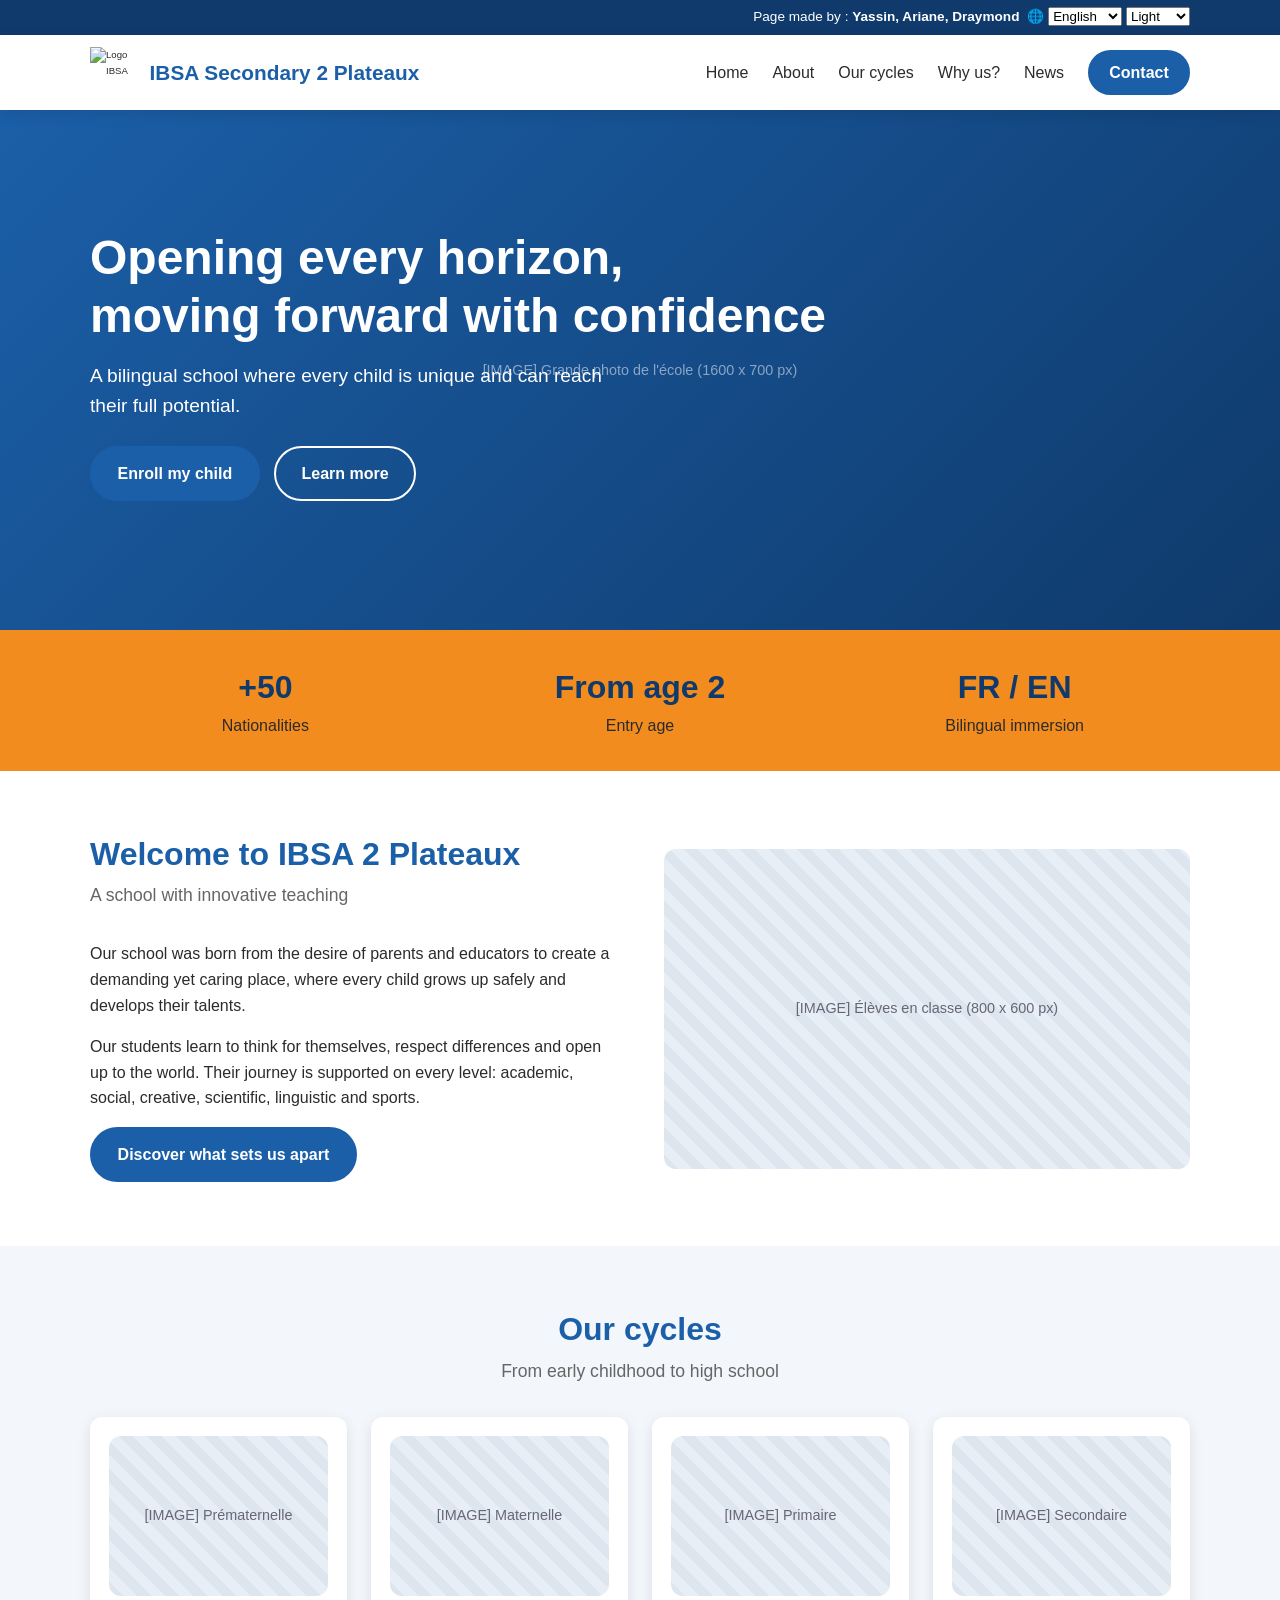
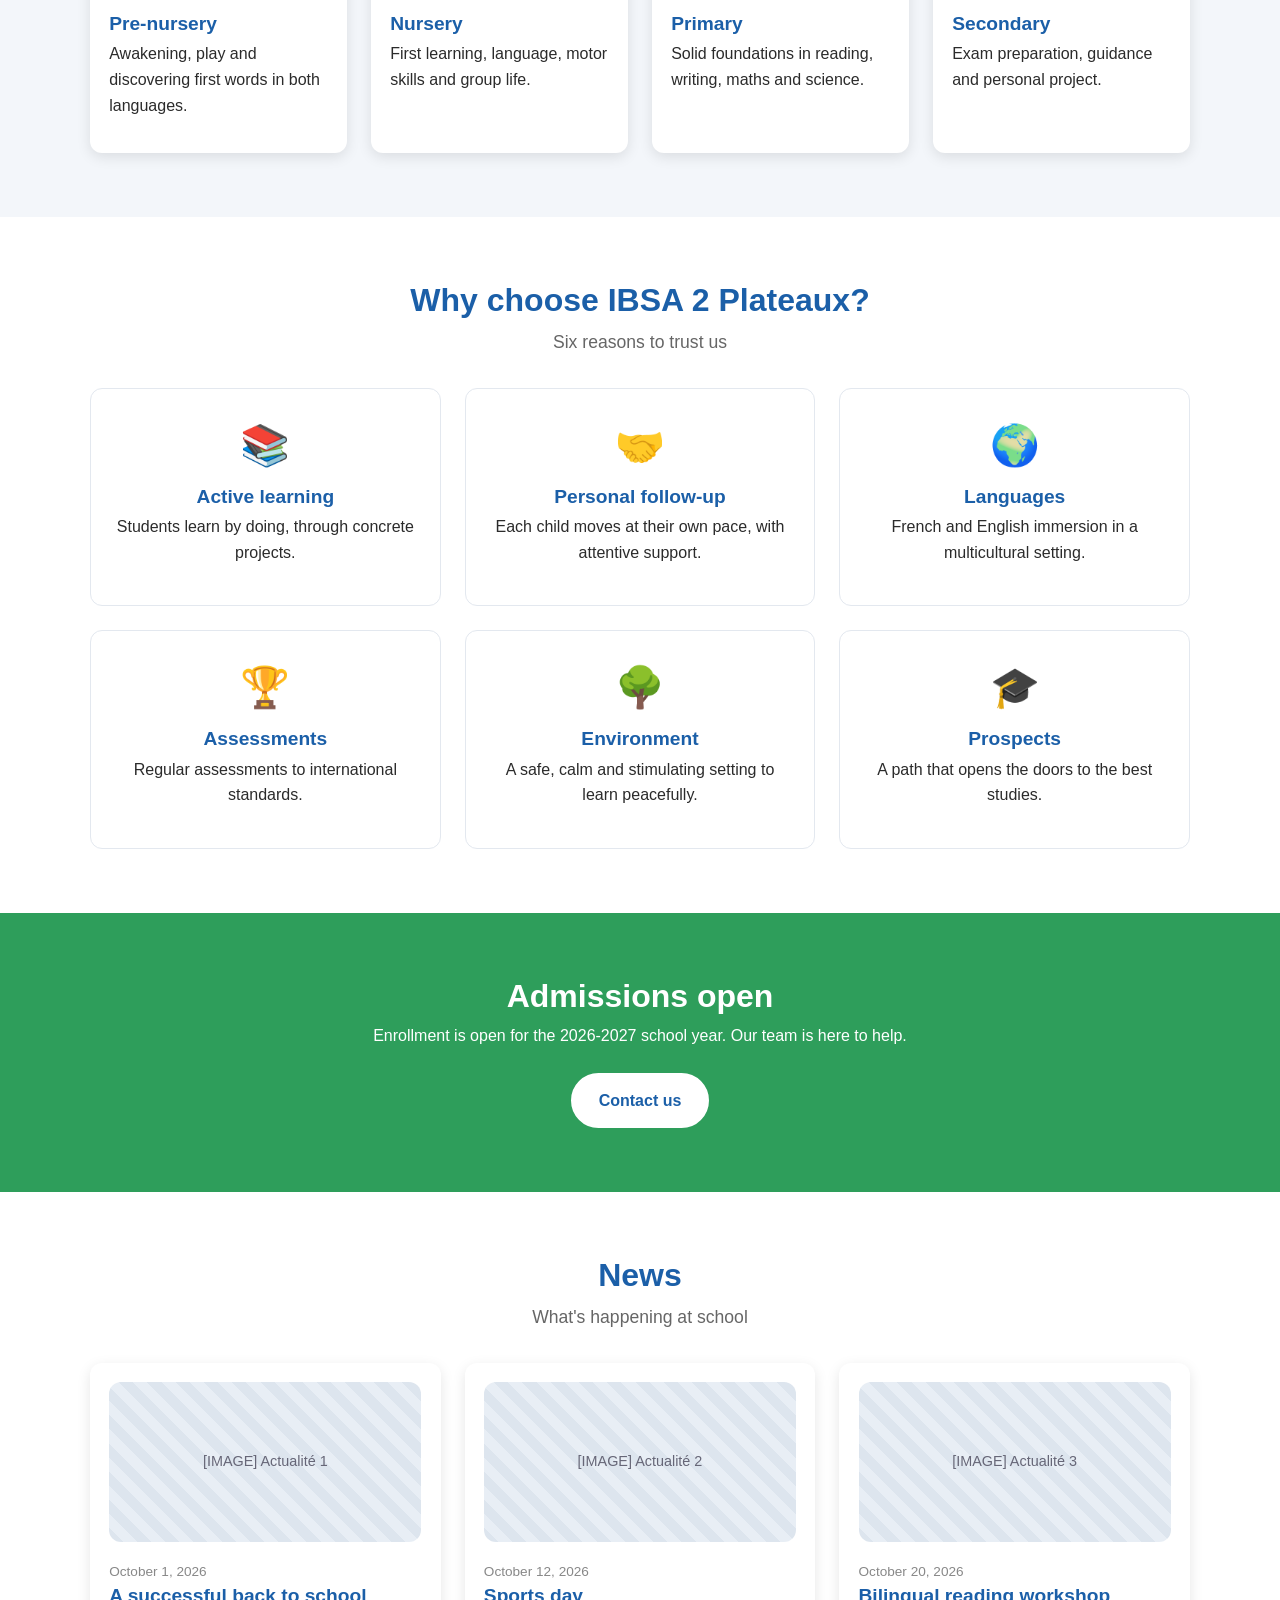
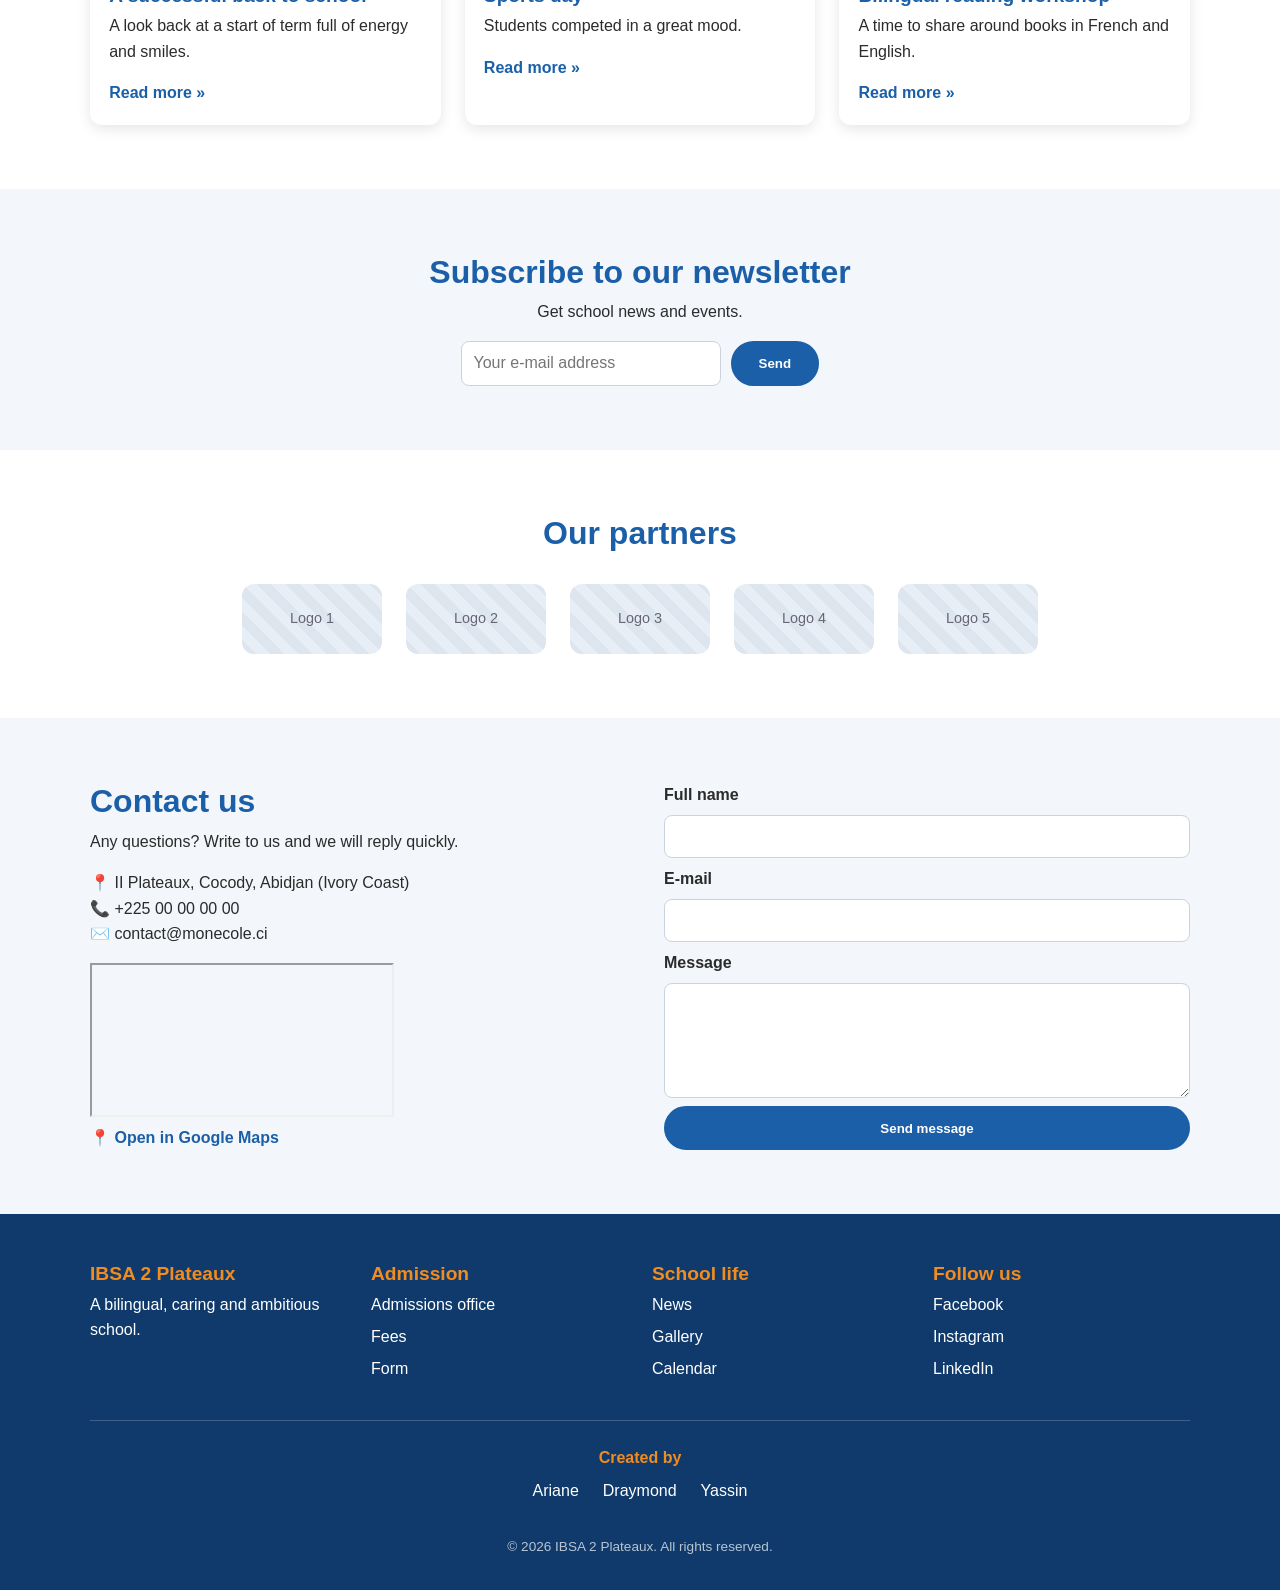
==== index.html @ d10efb52 "Rename IBSA_Website_2plt.html to index.html" ====
﻿<!DOCTYPE html>
<html lang="fr">

<head>
  <meta charset="utf-8">
  <meta name="viewport" content="width=device-width, initial-scale=1">
  <meta name="description" content="IBSA 2 Plateaux : une école bilingue bienveillante et innovante à Abidjan.">
  <title data-i18n="title">IBSA 2 Plateaux | Accueil</title>
  <link rel="stylesheet" href="CSS_IBSA.css">
  <link rel="stylesheet" href="themes.css">
  <link rel="icon" type="image/png" href="Logo%20main%202%20IBSA%20peint%20à%20la%20main.png">
</head>

<!--
  hero.jpg | classe.jpg | prematernelle.jpg | maternelle.jpg | primaire.jpg | secondaire.jpg
  actu1.jpg | actu2.jpg | actu3.jpg | partenaire1.png ... partenaire5.png
-->

<body>

  <div class="topbar">
    <div class="conteneur topbar__contenu">
      <span class="topbar__credit"> Page made by : <strong>Yassin, Ariane, Draymond</strong></span>

      <div class="controles">
        <label class="choix">
          <span class="globe" aria-hidden="true">🌐</span>
          <select id="lang-select" aria-label="Langue / Language / 语言">
            <option value="fr">Français</option>
            <option value="en">English</option>
            <option value="zh">中文</option>
          </select>
        </label>
        <label class="choix">
          <span class="pastille" aria-hidden="true"></span>
          <select id="theme-select" aria-label="Thème / Theme / 主题">
            <option value="clair" data-i18n="t1">Clair</option>
            <option value="sombre" data-i18n="t2">Sombre</option>
            <option value="nature" data-i18n="t3">Nature</option>
            <option value="sunset" data-i18n="t4">Coucher de soleil</option>
          </select>
        </label>
      </div>
    </div>
  </div>
<header class="entete">
    <div class="conteneur entete__contenu">

      <a href="#accueil" class="logo">
        <div class="placeholder--logo">
          <img src="Logo%20main%202%20IBSA%20peint%20à%20la%20main.png" alt="Logo IBSA" height="284" width="385">
        </div>
        <span class="logo__nom">IBSA Secondary 2 Plateaux</span>
      </a>

      <input type="checkbox" id="menu-toggle" class="menu-toggle">
      <label for="menu-toggle" class="burger" aria-label="Menu">☰</label>

      <nav class="menu">
        <ul>
          <li><a href="#accueil" data-i18n="n1">Accueil</a></li>
          <li><a href="#apropos" data-i18n="n2">À propos</a></li>
          <li><a href="#cycles" data-i18n="n3">Nos cycles</a></li>
          <li><a href="#raisons" data-i18n="n4">Pourquoi nous ?</a></li>
          <li><a href="#actualites" data-i18n="n5">Actualités</a></li>
          <li><a href="#contact" class="bouton bouton--petit" data-i18n="n6">Contact</a></li>
        </ul>
      </nav>
    </div>
  </header>

  <main>

    <section class="hero" id="accueil">
      <div class="hero__fond placeholder">[IMAGE] Grande photo de l'école (1600 x 700 px)
        <img src="images/hero.jpg" alt="Photo de l'école" onerror="this.style.display='none'">
      </div>

      <div class="conteneur hero__texte">
        <h1 data-i18n="h1">Ouvrir tous les horizons,<br>avancer avec confiance</h1>
        <p data-i18n="hp">Une école bilingue où chaque enfant est unique et peut révéler son plein potentiel.</p>
        <a href="#contact" class="bouton" data-i18n="hb1">Inscrire mon enfant</a>
        <a href="#apropos" class="bouton bouton--contour" data-i18n="hb2">En savoir plus</a>
      </div>
    </section>

    <section class="chiffres">
      <div class="conteneur grille grille--3">
        <div class="chiffre">
          <strong>+50</strong>
          <span data-i18n="s1">Nationalités</span>
        </div>
        <div class="chiffre">
          <strong data-i18n="s2">Dès 2 ans</strong>
          <span data-i18n="s2l">Âge d'entrée</span>
        </div>
        <div class="chiffre">
          <strong>FR / EN</strong>
          <span data-i18n="s3l">Immersion bilingue</span>
        </div>
      </div>
    </section>

    <section class="section" id="apropos">
      <div class="conteneur deux-colonnes">

        <div>
          <h2 data-i18n="a_h">Bienvenue à IBSA 2 Plateaux</h2>
          <p class="sous-titre" data-i18n="a_s">Un établissement à pédagogie innovante</p>
          <p data-i18n="a_p1">Notre école est née de la volonté de parents et d'éducateurs de créer un lieu exigeant et bienveillant, où chaque enfant grandit en sécurité et développe ses talents.</p>
          <p data-i18n="a_p2">Nos élèves apprennent à penser par eux-mêmes, à respecter les différences et à s'ouvrir au monde. Leur parcours est accompagné sur tous les plans : académique, social, créatif, scientifique, linguistique et sportif.</p>
          <a href="#raisons" class="bouton" data-i18n="a_b">Découvrir notre différence</a>
        </div>

        <div class="placeholder placeholder--grand">[IMAGE] Élèves en classe (800 x 600 px)
          <img src="images/classe.jpg" alt="Élèves en classe" onerror="this.style.display='none'">
        </div>

      </div>
    </section>

    <section class="section section--gris" id="cycles">
      <div class="conteneur">
        <h2 class="centre" data-i18n="n3">Nos cycles</h2>
        <p class="sous-titre centre" data-i18n="cy_s">De la toute petite enfance au lycée</p>

        <div class="grille grille--4">
          <article class="carte">
            <div class="placeholder placeholder--carte">[IMAGE] Prématernelle
              <img src="images/prematernelle.jpg" alt="Prématernelle" onerror="this.style.display='none'">
            </div>
            <h3 data-i18n="cy1">Prématernelle</h3>
            <p data-i18n="cy1p">Éveil, jeux et découverte des premiers mots dans les deux langues.</p>
          </article>

          <article class="carte">
            <div class="placeholder placeholder--carte">[IMAGE] Maternelle
              <img src="images/maternelle.jpg" alt="Maternelle" onerror="this.style.display='none'">
            </div>
            <h3 data-i18n="cy2">Maternelle</h3>
            <p data-i18n="cy2p">Premiers apprentissages, langage, motricité et vie en groupe.</p>
          </article>

          <article class="carte">
            <div class="placeholder placeholder--carte">[IMAGE] Primaire
              <img src="images/primaire.jpg" alt="Primaire" onerror="this.style.display='none'">
            </div>
            <h3 data-i18n="cy3">Primaire</h3>
            <p data-i18n="cy3p">Bases solides en lecture, écriture, mathématiques et sciences.</p>
          </article>

          <article class="carte">
            <div class="placeholder placeholder--carte">[IMAGE] Secondaire
              <img src="images/secondaire.jpg" alt="Secondaire" onerror="this.style.display='none'">
            </div>
            <h3 data-i18n="cy4">Secondaire</h3>
            <p data-i18n="cy4p">Préparation aux examens, orientation et projet personnel.</p>
          </article>
        </div>
      </div>
    </section>

    <section class="section" id="raisons">
      <div class="conteneur">
        <h2 class="centre" data-i18n="r_h">Pourquoi choisir IBSA 2 Plateaux ?</h2>
        <p class="sous-titre centre" data-i18n="r_s">Six raisons de nous faire confiance</p>

        <div class="grille grille--3">
          <div class="raison">
            <span class="raison__icone">📚</span>
            <h3 data-i18n="r1">Pédagogie active</h3>
            <p data-i18n="r1p">Les élèves apprennent en pratiquant, par des projets concrets.</p>
          </div>
          <div class="raison">
            <span class="raison__icone">🤝</span>
            <h3 data-i18n="r2">Suivi personnalisé</h3>
            <p data-i18n="r2p">Chaque enfant avance à son rythme, avec un accompagnement attentif.</p>
          </div>
          <div class="raison">
            <span class="raison__icone">🌍</span>
            <h3 data-i18n="r3">Langues</h3>
            <p data-i18n="r3p">Immersion en français et en anglais dans un cadre multiculturel.</p>
          </div>
          <div class="raison">
            <span class="raison__icone">🏆</span>
            <h3 data-i18n="r4">Évaluations</h3>
            <p data-i18n="r4p">Des évaluations régulières aux standards internationaux.</p>
          </div>
          <div class="raison">
            <span class="raison__icone">🌳</span>
            <h3 data-i18n="r5">Environnement</h3>
            <p data-i18n="r5p">Un cadre sûr, calme et stimulant pour apprendre sereinement.</p>
          </div>
          <div class="raison">
            <span class="raison__icone">🎓</span>
            <h3 data-i18n="r6">Débouchés</h3>
            <p data-i18n="r6p">Un parcours qui ouvre les portes des meilleures études.</p>
          </div>
        </div>
      </div>
    </section>

    <section class="admission">
      <div class="conteneur centre">
        <h2 data-i18n="ad_h">Admissions ouvertes</h2>
        <p data-i18n="ad_p">Les inscriptions sont ouvertes pour l'année scolaire 2026-2027. Notre équipe est à votre écoute.</p>
        <a href="#contact" class="bouton bouton--blanc" data-i18n="hb3">Nous contacter</a>
      </div>
    </section>

    <section class="section" id="actualites">
      <div class="conteneur">
        <h2 class="centre" data-i18n="n5">Actualités</h2>
        <p class="sous-titre centre" data-i18n="ac_s">Ce qui se passe à l'école</p>

        <div class="grille grille--3">
          <article class="carte">
            <div class="placeholder placeholder--carte">[IMAGE] Actualité 1
              <img src="images/actu1.jpg" alt="Actualité 1" onerror="this.style.display='none'">
            </div>
            <time datetime="2026-10-01" data-i18n="ac1d">1 octobre 2026</time>
            <h3 data-i18n="ac1">Rentrée scolaire réussie</h3>
            <p data-i18n="ac1p">Retour sur une rentrée pleine d'énergie et de sourires.</p>
            <a href="#" class="lien" data-i18n="more">Lire la suite »</a>
          </article>

          <article class="carte">
            <div class="placeholder placeholder--carte">[IMAGE] Actualité 2
              <img src="images/actu2.jpg" alt="Actualité 2" onerror="this.style.display='none'">
            </div>
            <time datetime="2026-10-12" data-i18n="ac2d">12 octobre 2026</time>
            <h3 data-i18n="ac2">Journée sportive</h3>
            <p data-i18n="ac2p">Les élèves se sont affrontés dans la bonne humeur.</p>
            <a href="#" class="lien" data-i18n="more">Lire la suite »</a>
          </article>

          <article class="carte">
            <div class="placeholder placeholder--carte">[IMAGE] Actualité 3
              <img src="images/actu3.jpg" alt="Actualité 3" onerror="this.style.display='none'">
            </div>
            <time datetime="2026-10-20" data-i18n="ac3d">20 octobre 2026</time>
            <h3 data-i18n="ac3">Atelier de lecture bilingue</h3>
            <p data-i18n="ac3p">Un moment d'échange autour des livres en français et en anglais.</p>
            <a href="#" class="lien" data-i18n="more">Lire la suite »</a>
          </article>
        </div>
      </div>
    </section>

    <section class="section section--gris">
      <div class="conteneur newsletter">
        <h2 data-i18n="nl_h">Abonnez-vous à notre newsletter</h2>
        <p data-i18n="nl_p">Recevez les nouvelles et les événements de l'école.</p>
        <form class="formulaire-inline">
          <label for="email-news" class="cache" data-i18n="nl_l">Votre e-mail</label>
          <input type="email" id="email-news" placeholder="Votre adresse e-mail" data-i18n-ph="nl_ph" required>
          <button type="submit" class="bouton" data-i18n="send">Envoyer</button>
        </form>
      </div>
    </section>

    <section class="section">
      <div class="conteneur">
        <h2 class="centre" data-i18n="pa_h">Nos partenaires</h2>
        <div class="partenaires">
          <div class="placeholder placeholder--logo-partenaire">Logo 1
            <img src="images/partenaire1.png" alt="Partenaire 1" onerror="this.style.display='none'">
          </div>
          <div class="placeholder placeholder--logo-partenaire">Logo 2
            <img src="images/partenaire2.png" alt="Partenaire 2" onerror="this.style.display='none'">
          </div>
          <div class="placeholder placeholder--logo-partenaire">Logo 3
            <img src="images/partenaire3.png" alt="Partenaire 3" onerror="this.style.display='none'">
          </div>
          <div class="placeholder placeholder--logo-partenaire">Logo 4
            <img src="images/partenaire4.png" alt="Partenaire 4" onerror="this.style.display='none'">
          </div>
          <div class="placeholder placeholder--logo-partenaire">Logo 5
            <img src="images/partenaire5.png" alt="Partenaire 5" onerror="this.style.display='none'">
          </div>
        </div>
      </div>
    </section>

    <section class="section section--gris" id="contact">
      <div class="conteneur deux-colonnes">

        <div>
          <h2 data-i18n="ct_h">Contactez-nous</h2>
          <p data-i18n="ct_p">Une question ? Écrivez-nous, nous vous répondrons rapidement.</p>
          <address data-i18n="ct_adr">
            📍 II Plateaux, Cocody, Abidjan (Côte d'Ivoire)<br>
            📞 +225 unknown number<br>
            ✉️ unknown email
          </address>
          
          <div class="carte-map">
            <iframe src="https://www.google.com/maps?q=5.3923958,-3.9849824&z=17&output=embed"
                    title="Localisation de l'école" loading="lazy" allowfullscreen
                    referrerpolicy="no-referrer-when-downgrade"></iframe>
          </div>
          <a href="https://www.google.com/maps/search/?api=1&query=5.3923958,-3.9849824"
             target="_blank" rel="noopener" class="lien" data-i18n="map_l">📍 Ouvrir dans Google Maps</a>
        </div>

        <form class="formulaire">
          <label for="nom" data-i18n="ct_n">Nom complet</label>
          <input type="text" id="nom" name="nom" required>

          <label for="email">E-mail</label>
          <input type="email" id="email" name="email" required>

          <label for="message">Message</label>
          <textarea id="message" name="message" rows="5" required></textarea>

          <button type="submit" class="bouton" data-i18n="ct_b">Envoyer le message</button>
        </form>

      </div>
    </section>

  </main>

  <footer class="pied">
    <div class="conteneur grille grille--4">
      <div>
        <h3>IBSA 2 Plateaux</h3>
        <p data-i18n="f_p">Une école bilingue, bienveillante et ambitieuse.</p>
      </div>
      <div>
        <h3>Admission</h3>
        <ul>
          <li><a href="#contact" data-i18n="f_a1">Bureau d'admission</a></li>
          <li><a href="#contact" data-i18n="f_a2">Tarifs</a></li>
          <li><a href="#contact" data-i18n="f_a3">Formulaire</a></li>
        </ul>
      </div>
      <div>
        <h3 data-i18n="f_vie">Vie scolaire</h3>
        <ul>
          <li><a href="#actualites" data-i18n="n5">Actualités</a></li>
          <li><a href="#" data-i18n="f_v2">Galerie</a></li>
          <li><a href="#" data-i18n="f_v3">Calendrier</a></li>
        </ul>
      </div>
      <div>
        <h3 data-i18n="f_suiv">Suivez-nous</h3>
        <ul>
          <li><a href="#">Facebook</a></li>
          <li><a href="#">Instagram</a></li>
          <li><a href="#">LinkedIn</a></li>
        </ul>
      </div>
    </div>
    <div class="conteneur credits">
      <p class="credits__titre">Created by</p>
      <ul class="credits__liste">
        <li>Ariane</li>
        <li>Draymond</li>
        <li>Yassin</li>
      </ul>
    </div>
    <p class="pied__copyright" data-i18n="f_copy">&copy; 2026 IBSA 2 Plateaux. Tous droits réservés.</p>
  </footer>

  <script src="Script1.js"></script>
</body>
</html>
---- CSS_IBSA.css ----
﻿:root {
  --couleur-principale: #1b5fa8;
  --couleur-fonce:      #0f3a6b;
  --couleur-accent:     #f28c1e;
  --couleur-vert:       #2e9e5b;
  --couleur-texte:      #2b2b2b;
  --couleur-gris:       #f3f6fa;
  --couleur-blanc:      #ffffff;
  --rayon:              12px;
  --ombre:              0 4px 14px rgba(0, 0, 0, 0.10);
}

* {
  box-sizing: border-box;
  margin: 0;
  padding: 0;
}

html {
  scroll-behavior: smooth;
}

body {
  font-family: "Segoe UI", Arial, sans-serif;
  color: var(--couleur-texte);
  line-height: 1.6;
  background: var(--couleur-blanc);
}

h1, h2, h3 {
  line-height: 1.2;
  color: var(--couleur-principale);
}

h2 { font-size: 2rem; margin-bottom: 0.5rem; }
h3 { font-size: 1.2rem; margin-bottom: 0.4rem; }

p { margin-bottom: 1rem; }

a { color: inherit; text-decoration: none; }

ul { list-style: none; }

address { font-style: normal; margin-bottom: 1rem; }

.conteneur {
  width: 90%;
  max-width: 1100px;
  margin: 0 auto;
}

.section { padding: 4rem 0; }
.section--gris { background: var(--couleur-gris); }

.centre { text-align: center; }

.sous-titre {
  color: #666;
  font-size: 1.1rem;
  margin-bottom: 2rem;
}

.cache {
  position: absolute;
  left: -9999px;
}

.grille {
  display: grid;
  gap: 1.5rem;
}
.grille--3 { grid-template-columns: repeat(3, 1fr); }
.grille--4 { grid-template-columns: repeat(4, 1fr); }

.deux-colonnes {
  display: grid;
  grid-template-columns: 1fr 1fr;
  gap: 3rem;
  align-items: center;
}

.bouton {
  display: inline-block;
  background: var(--couleur-principale);
  color: var(--couleur-blanc);
  padding: 0.8rem 1.6rem;
  border: 2px solid var(--couleur-principale);
  border-radius: 50px;
  font-weight: bold;
  cursor: pointer;
  transition: 0.3s;
}
.bouton:hover {
  background: var(--couleur-fonce);
  border-color: var(--couleur-fonce);
  transform: translateY(-2px);
}
.bouton--petit   { padding: 0.5rem 1.2rem; }
.bouton--contour { background: transparent; border-color: var(--couleur-blanc); }
.bouton--contour:hover { background: var(--couleur-blanc); color: var(--couleur-principale); }
.bouton--blanc   { background: var(--couleur-blanc); color: var(--couleur-principale); border-color: var(--couleur-blanc); }
.bouton--blanc:hover { background: var(--couleur-accent); border-color: var(--couleur-accent); color: var(--couleur-texte); }

.lien { color: var(--couleur-principale); font-weight: bold; }
.lien:hover { text-decoration: underline; }

.placeholder {
  background: repeating-linear-gradient(45deg, #dde5ee, #dde5ee 10px, #e8eef5 10px, #e8eef5 20px);
  color: #667;
  display: flex;
  align-items: center;
  justify-content: center;
  text-align: center;
  padding: 1rem;
  font-size: 0.9rem;
  border-radius: var(--rayon);
}
.placeholder--logo { width: 50px; height: 50px; font-size: 0.6rem; padding: 0; }
.placeholder--grand { min-height: 320px; }
.placeholder--carte { min-height: 160px; margin-bottom: 1rem; }
.placeholder--logo-partenaire { width: 140px; height: 70px; }

img { max-width: 100%; height: auto; display: block; }

.topbar {
  background: var(--couleur-fonce);
  color: var(--couleur-blanc);
  font-size: 0.85rem;
  padding: 0.4rem 0;
}
.topbar__contenu {
  display: flex;
  justify-content: flex-end;
  gap: 0.5rem;
}

.entete {
  background: var(--couleur-blanc);
  box-shadow: var(--ombre);
  position: sticky;
  top: 0;
  z-index: 100;
}
.entete__contenu {
  display: flex;
  justify-content: space-between;
  align-items: center;
  padding: 0.8rem 0;
}

.logo { display: flex; align-items: center; gap: 0.6rem; }
.logo__nom { font-size: 1.3rem; font-weight: bold; color: var(--couleur-principale); }

.menu ul { display: flex; align-items: center; gap: 1.5rem; }
.menu a:hover { color: var(--couleur-principale); }
.menu .bouton:hover { color: var(--couleur-blanc); }

.menu-toggle, .burger { display: none; }

.hero {
  position: relative;
  color: var(--couleur-blanc);
  min-height: 520px;
  display: flex;
  align-items: center;
}
.hero__fond {
  position: absolute;
  inset: 0;
  border-radius: 0;
  background: linear-gradient(135deg, #1b5fa8, #0f3a6b);
  color: rgba(255, 255, 255, 0.5);
}
.hero__texte { position: relative; }
.hero h1 { color: var(--couleur-blanc); font-size: 3rem; margin-bottom: 1rem; }
.hero p  { font-size: 1.2rem; max-width: 520px; margin-bottom: 1.5rem; }
.hero .bouton { margin-right: 0.6rem; margin-bottom: 0.6rem; }

.chiffres { background: var(--couleur-accent); padding: 2rem 0; text-align: center; }
.chiffre strong { display: block; font-size: 2rem; color: var(--couleur-fonce); }

.carte {
  background: var(--couleur-blanc);
  padding: 1.2rem;
  border-radius: var(--rayon);
  box-shadow: var(--ombre);
  transition: 0.3s;
}
.carte:hover { transform: translateY(-6px); }
.carte time { font-size: 0.85rem; color: #888; }

.raison {
  text-align: center;
  padding: 1.5rem;
  border: 1px solid #e3e8ef;
  border-radius: var(--rayon);
}
.raison__icone { font-size: 2.5rem; display: block; margin-bottom: 0.5rem; }

.admission {
  background: var(--couleur-vert);
  color: var(--couleur-blanc);
  padding: 4rem 0;
}
.admission h2 { color: var(--couleur-blanc); }
.admission p  { max-width: 600px; margin: 0 auto 1.5rem; }

.newsletter { text-align: center; }
.formulaire-inline {
  display: flex;
  justify-content: center;
  gap: 0.6rem;
  flex-wrap: wrap;
}
.formulaire-inline input { min-width: 260px; }

.partenaires {
  display: flex;
  flex-wrap: wrap;
  justify-content: center;
  gap: 1.5rem;
  margin-top: 2rem;
}

.formulaire { display: flex; flex-direction: column; gap: 0.5rem; }
.formulaire label { font-weight: bold; }

input, textarea {
  padding: 0.7rem;
  border: 1px solid #ccd3dc;
  border-radius: 8px;
  font-family: inherit;
  font-size: 1rem;
}
input:focus, textarea:focus {
  outline: 2px solid var(--couleur-principale);
}

.pied {
  background: var(--couleur-fonce);
  color: var(--couleur-blanc);
  padding: 3rem 0 1rem;
}
.pied h3 { color: var(--couleur-accent); }
.pied li { margin-bottom: 0.4rem; }
.pied a:hover { text-decoration: underline; }
.credits {
  text-align: center;
  margin-top: 2rem;
  padding-top: 1.5rem;
  border-top: 1px solid rgba(255, 255, 255, 0.2);
}
.credits__titre {
  color: var(--couleur-accent);
  font-weight: bold;
  margin-bottom: 0.5rem;
}
.credits__liste {
  display: flex;
  justify-content: center;
  flex-wrap: wrap;
  gap: 0.6rem 1.5rem;
}
.credits__liste li { margin-bottom: 0; }

.pied__copyright {
  text-align: center;
  margin-top: 2rem;
  font-size: 0.85rem;
  opacity: 0.7;
}

@media (max-width: 900px) {
  .grille--4 { grid-template-columns: repeat(2, 1fr); }
  .grille--3 { grid-template-columns: repeat(2, 1fr); }
  .deux-colonnes { grid-template-columns: 1fr; }
  .hero h1 { font-size: 2.2rem; }
}

@media (max-width: 640px) {
  .grille--3,
  .grille--4 { grid-template-columns: 1fr; }

  .topbar__contenu { justify-content: center; flex-wrap: wrap; gap: 0.5rem; }

  .burger { display: block; font-size: 2rem; cursor: pointer; color: var(--couleur-principale); }

  .menu {
    display: none;
    position: absolute;
    top: 100%;
    left: 0;
    right: 0;
    background: var(--couleur-blanc);
    padding: 1rem;
    box-shadow: var(--ombre);
  }
  .menu ul { flex-direction: column; align-items: flex-start; }

  .menu-toggle:checked ~ .menu { display: block; }
}
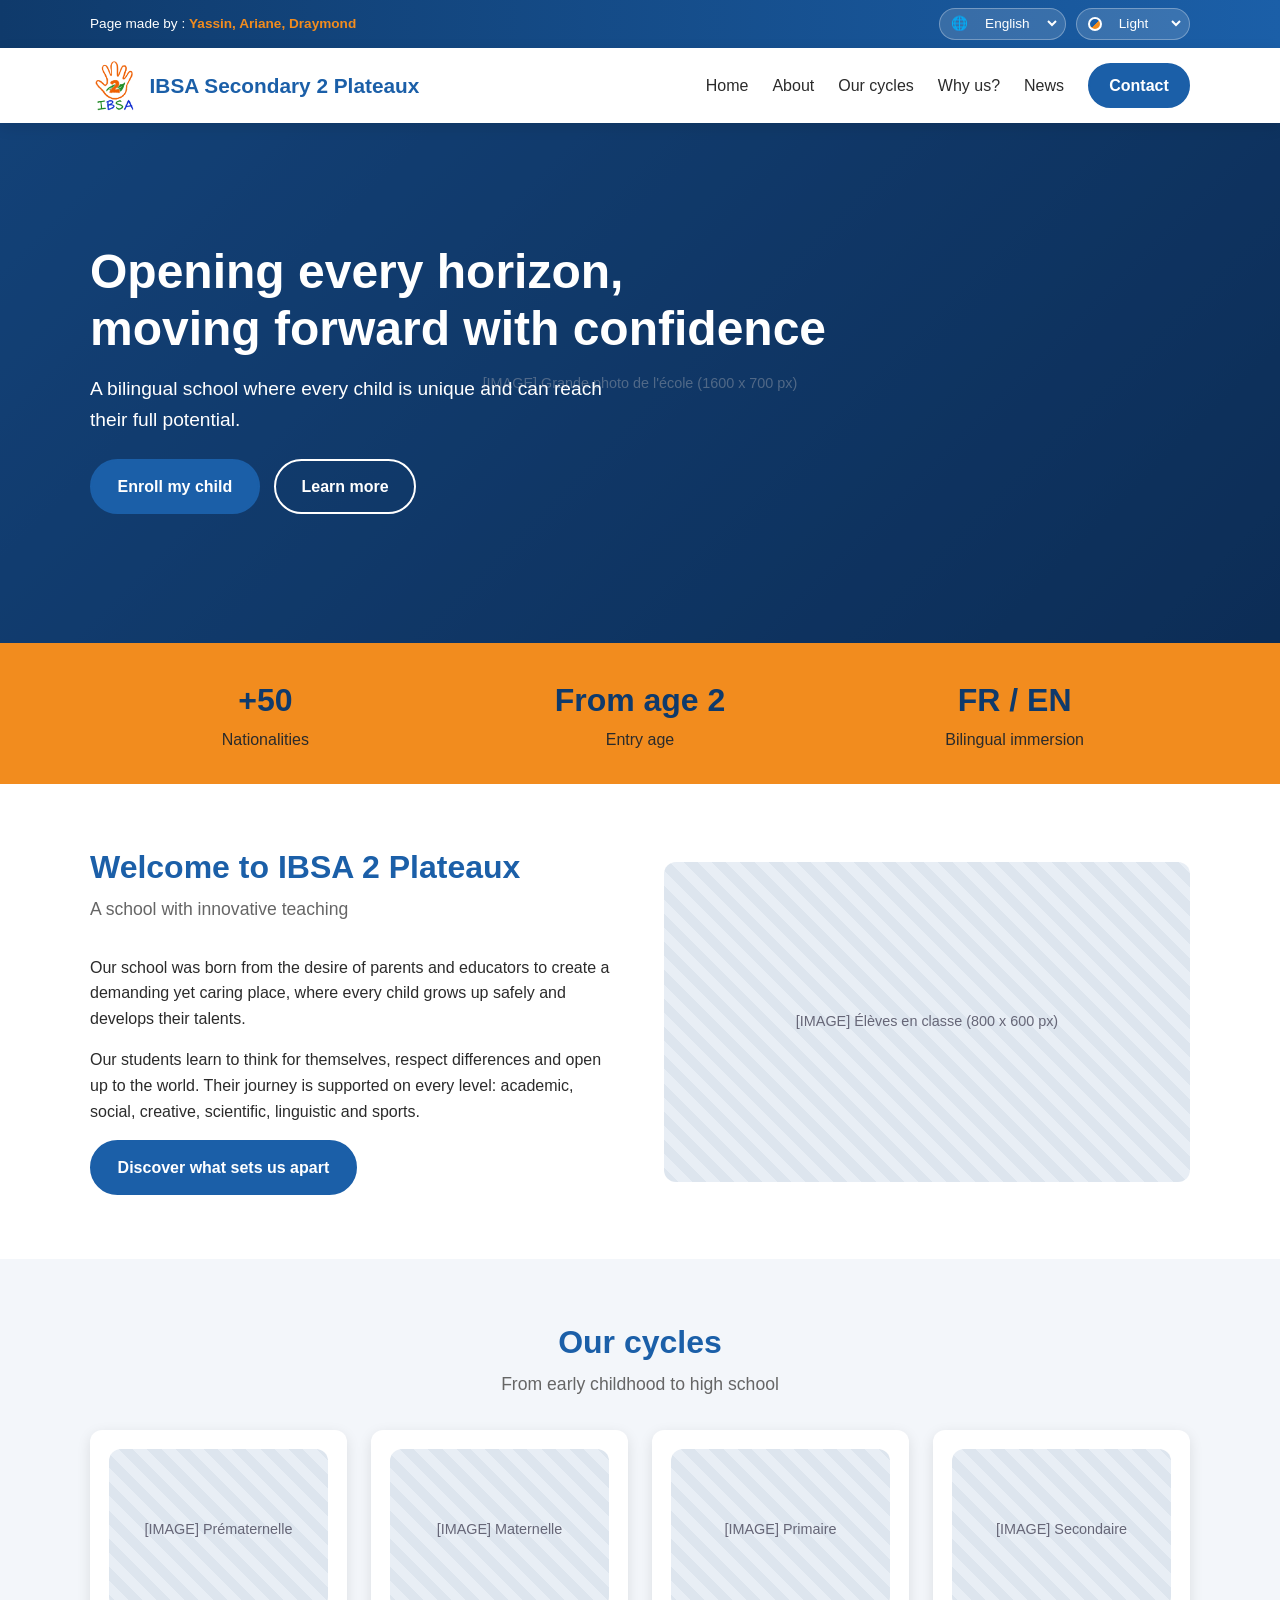
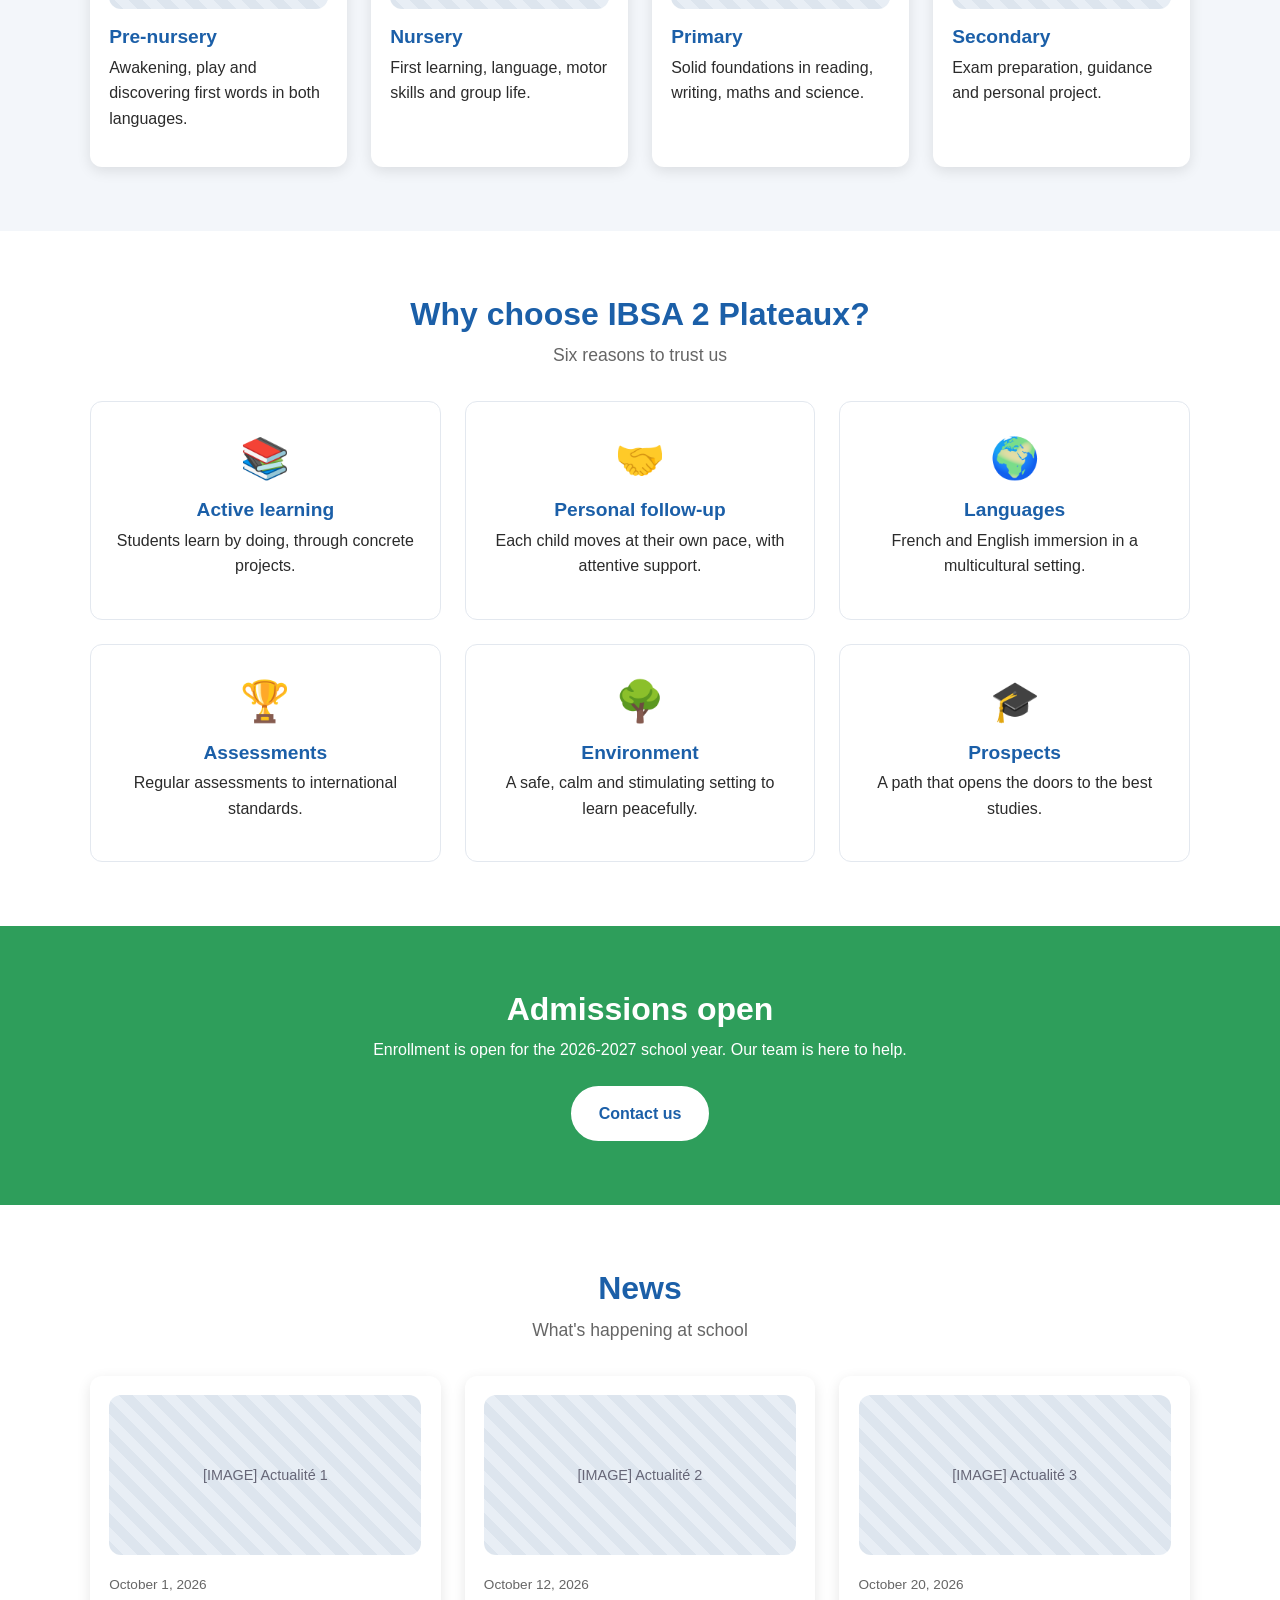
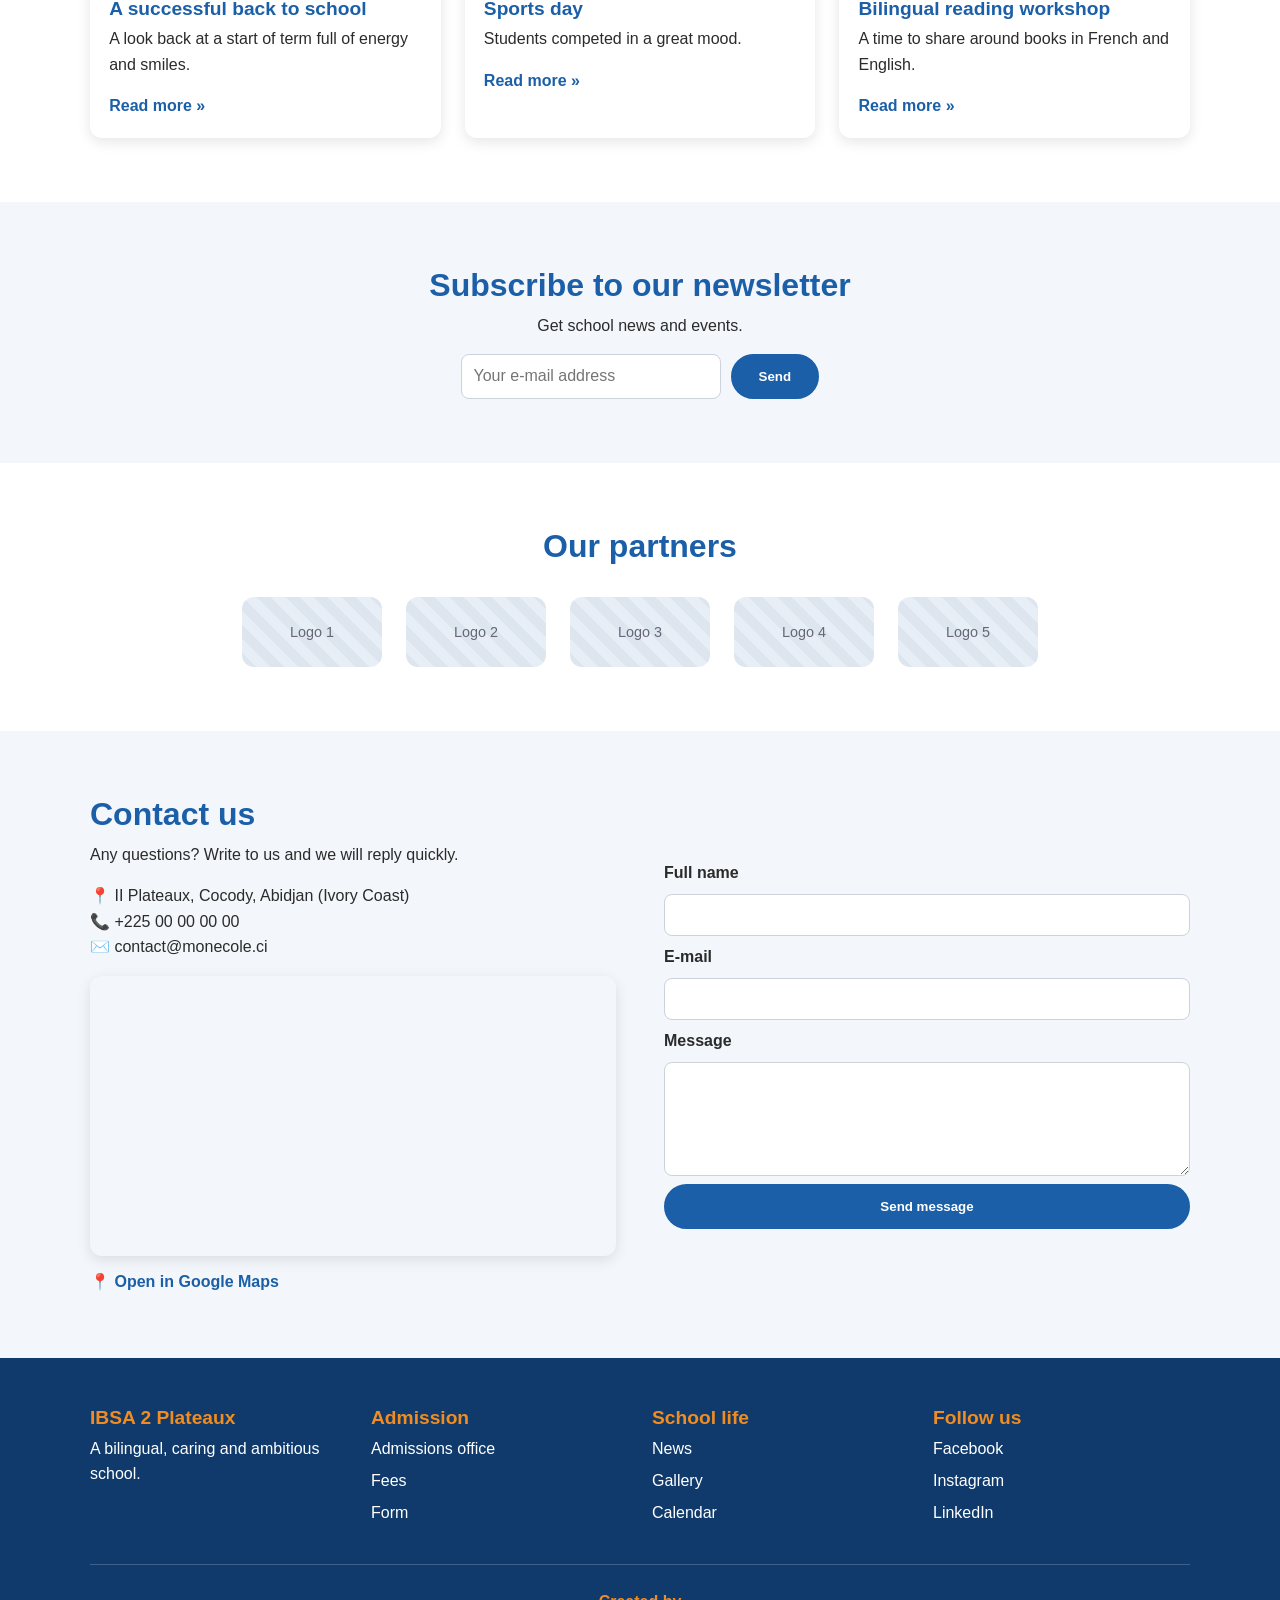
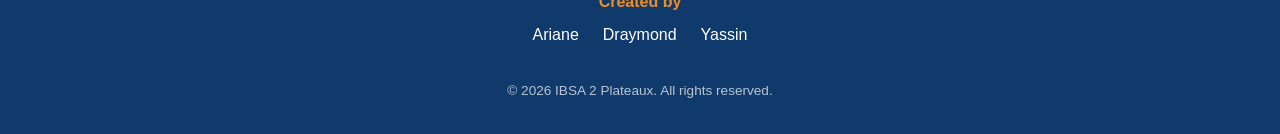
==== commit bedfc817: "Update fmt.Println message from 'Hello' to 'Goodbye'" ====
--- a/index.html
+++ b/index.html
@@ -7,7 +7,7 @@
   <meta name="description" content="IBSA 2 Plateaux : une école bilingue bienveillante et innovante à Abidjan.">
   <title data-i18n="title">IBSA 2 Plateaux | Accueil</title>
   <link rel="stylesheet" href="CSS_IBSA.css">
-  <link rel="stylesheet" href="themes.css">
+  <link rel="stylesheet" href="Themes.css">
   <link rel="icon" type="image/png" href="Logo%20main%202%20IBSA%20peint%20à%20la%20main.png">
 </head>
 
--- a/Themes.css
+++ b/Themes.css
@@ -0,0 +1,152 @@
+﻿
+
+
+:root {
+  --fond: #ffffff;
+  --fond-carte: #ffffff;
+  --texte-doux: #666666;
+  --bordure: #e3e8ef;
+  --bordure-champ: #ccd3dc;
+  --ph1: #dde5ee;
+  --ph2: #e8eef5;
+  --ph-texte: #667;
+}
+
+
+html[data-theme=sombre] {
+  --couleur-principale: #4f93e0;
+  --couleur-fonce: #0a1a2e;
+  --couleur-texte: #e6ebf2;
+  --couleur-gris: #141e2c;
+  --fond: #0f1722;
+  --fond-carte: #182333;
+  --texte-doux: #9aa7b8;
+  --bordure: #2a3a50;
+  --bordure-champ: #34465e;
+  --ph1: #1d2a3b;
+  --ph2: #223247;
+  --ph-texte: #8fa0b5;
+  --ombre: 0 4px 14px rgba(0, 0, 0, 0.5);
+}
+
+
+html[data-theme=nature] {
+  --couleur-principale: #2e7d4f;
+  --couleur-fonce: #1b4d32;
+  --couleur-accent: #e0a526;
+  --couleur-vert: #1b6e43;
+  --couleur-texte: #1f2d22;
+  --couleur-gris: #e9f3e8;
+  --fond: #f6faf5;
+  --bordure: #cfe0cd;
+  --ph1: #d6e6d3;
+  --ph2: #e4efe2;
+}
+
+
+html[data-theme=sunset] {
+  --couleur-principale: #d9531e;
+  --couleur-fonce: #7a2e12;
+  --couleur-accent: #f2b01e;
+  --couleur-texte: #3a2a25;
+  --couleur-gris: #ffeedd;
+  --fond: #fff8f2;
+  --bordure: #f0d9c6;
+  --ph1: #f6e2cf;
+  --ph2: #fbeee0;
+}
+
+
+body { background: var(--fond); transition: background 0.3s, color 0.3s; }
+.entete, .carte, .menu { background: var(--fond-carte); }
+.sous-titre, .carte time { color: var(--texte-doux); }
+.raison { border-color: var(--bordure); }
+
+input, textarea {
+  background: var(--fond-carte);
+  color: var(--couleur-texte);
+  border-color: var(--bordure-champ);
+}
+
+.placeholder {
+  position: relative;
+  overflow: hidden;
+  background: repeating-linear-gradient(45deg, var(--ph1), var(--ph1) 10px, var(--ph2) 10px, var(--ph2) 20px);
+  color: var(--ph-texte);
+}
+.hero__fond {
+  position: absolute;
+  background: linear-gradient(135deg, var(--couleur-principale), var(--couleur-fonce));
+  color: rgba(255, 255, 255, 0.5);
+}
+.hero__fond::after {            
+  content: "";
+  position: absolute;
+  inset: 0;
+  background: rgba(10, 30, 60, 0.45);
+}
+
+
+.placeholder img {
+  position: absolute;
+  inset: 0;
+  width: 100%;
+  height: 100%;
+  object-fit: cover;
+  background: var(--fond-carte);
+}
+.placeholder--logo-partenaire img { object-fit: contain; padding: 0.5rem; }
+
+
+.topbar {
+  background: linear-gradient(90deg, var(--couleur-fonce), var(--couleur-principale));
+  padding: 0.5rem 0;
+}
+.topbar__contenu { justify-content: space-between; align-items: center; flex-wrap: wrap; gap: 0.6rem; }
+.topbar__credit strong { color: var(--couleur-accent); }
+.controles { display: flex; gap: 0.6rem; }
+.choix {
+  display: flex;
+  align-items: center;
+  gap: 0.4rem;
+  padding: 0.15rem 0.3rem 0.15rem 0.7rem;
+  background: rgba(255, 255, 255, 0.14);
+  border: 1px solid rgba(255, 255, 255, 0.3);
+  border-radius: 50px;
+  transition: background 0.2s;
+}
+.choix:hover, .choix:focus-within { background: rgba(255, 255, 255, 0.26); }
+.choix select {
+  background: transparent;
+  color: var(--couleur-blanc);
+  border: 0;
+  font: inherit;
+  font-size: 0.85rem;
+  padding: 0.25rem 0.4rem;
+  cursor: pointer;
+}
+.choix select:focus-visible { outline: 2px solid var(--couleur-accent); border-radius: 50px; }
+.choix select option { color: #222; background: #fff; }
+.pastille {              
+  width: 14px;
+  height: 14px;
+  border-radius: 50%;
+  border: 2px solid #fff;
+  background: linear-gradient(135deg, var(--couleur-principale) 50%, var(--couleur-accent) 50%);
+}
+
+html[lang=zh] body { font-family: "PingFang SC", "Microsoft YaHei", "Noto Sans SC", "Segoe UI", sans-serif; }
+
+@media (max-width: 640px) {
+  .topbar__contenu { justify-content: center; }
+}
+
+
+.carte-map {
+  border-radius: var(--rayon);
+  overflow: hidden;
+  box-shadow: var(--ombre);
+  margin-bottom: 0.8rem;
+}
+.carte-map iframe { display: block; width: 100%; height: 280px; border: 0; }
+html[data-theme=sombre] .carte-map iframe { filter: invert(0.9) hue-rotate(180deg); }
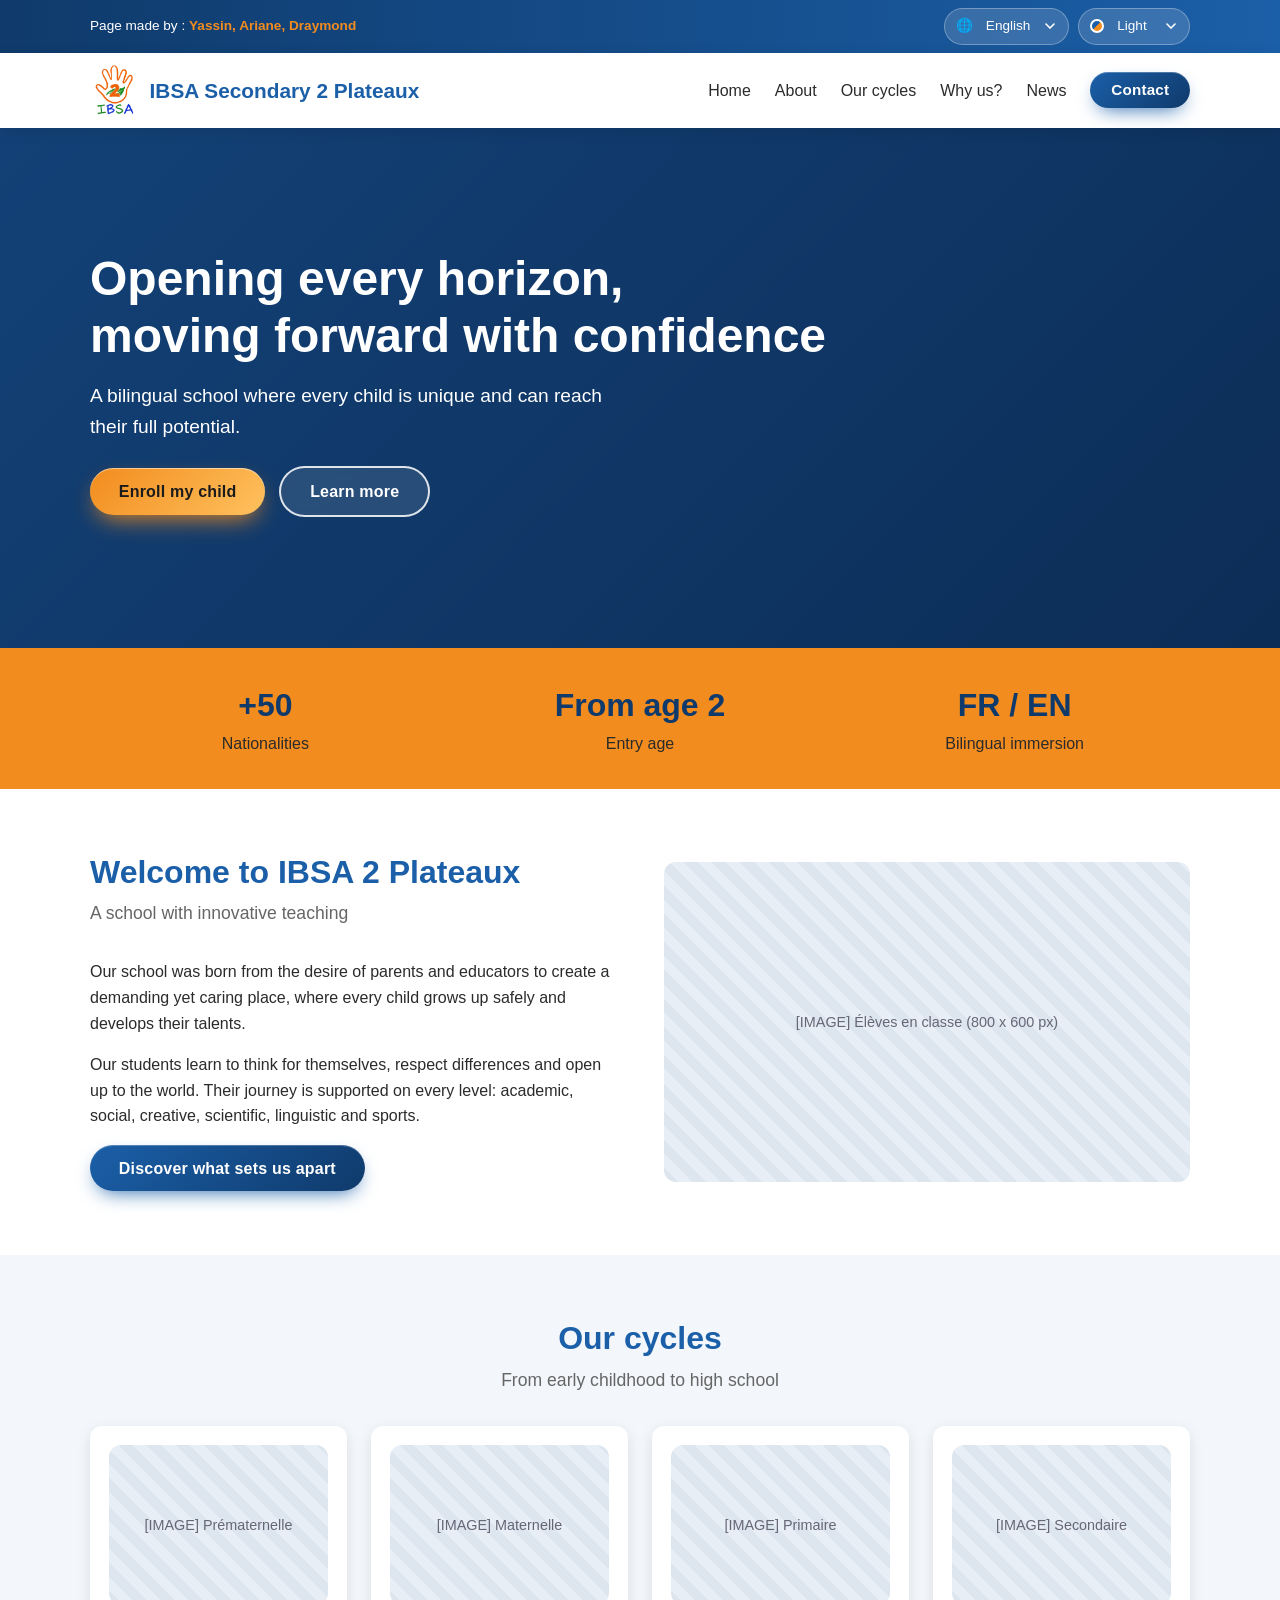
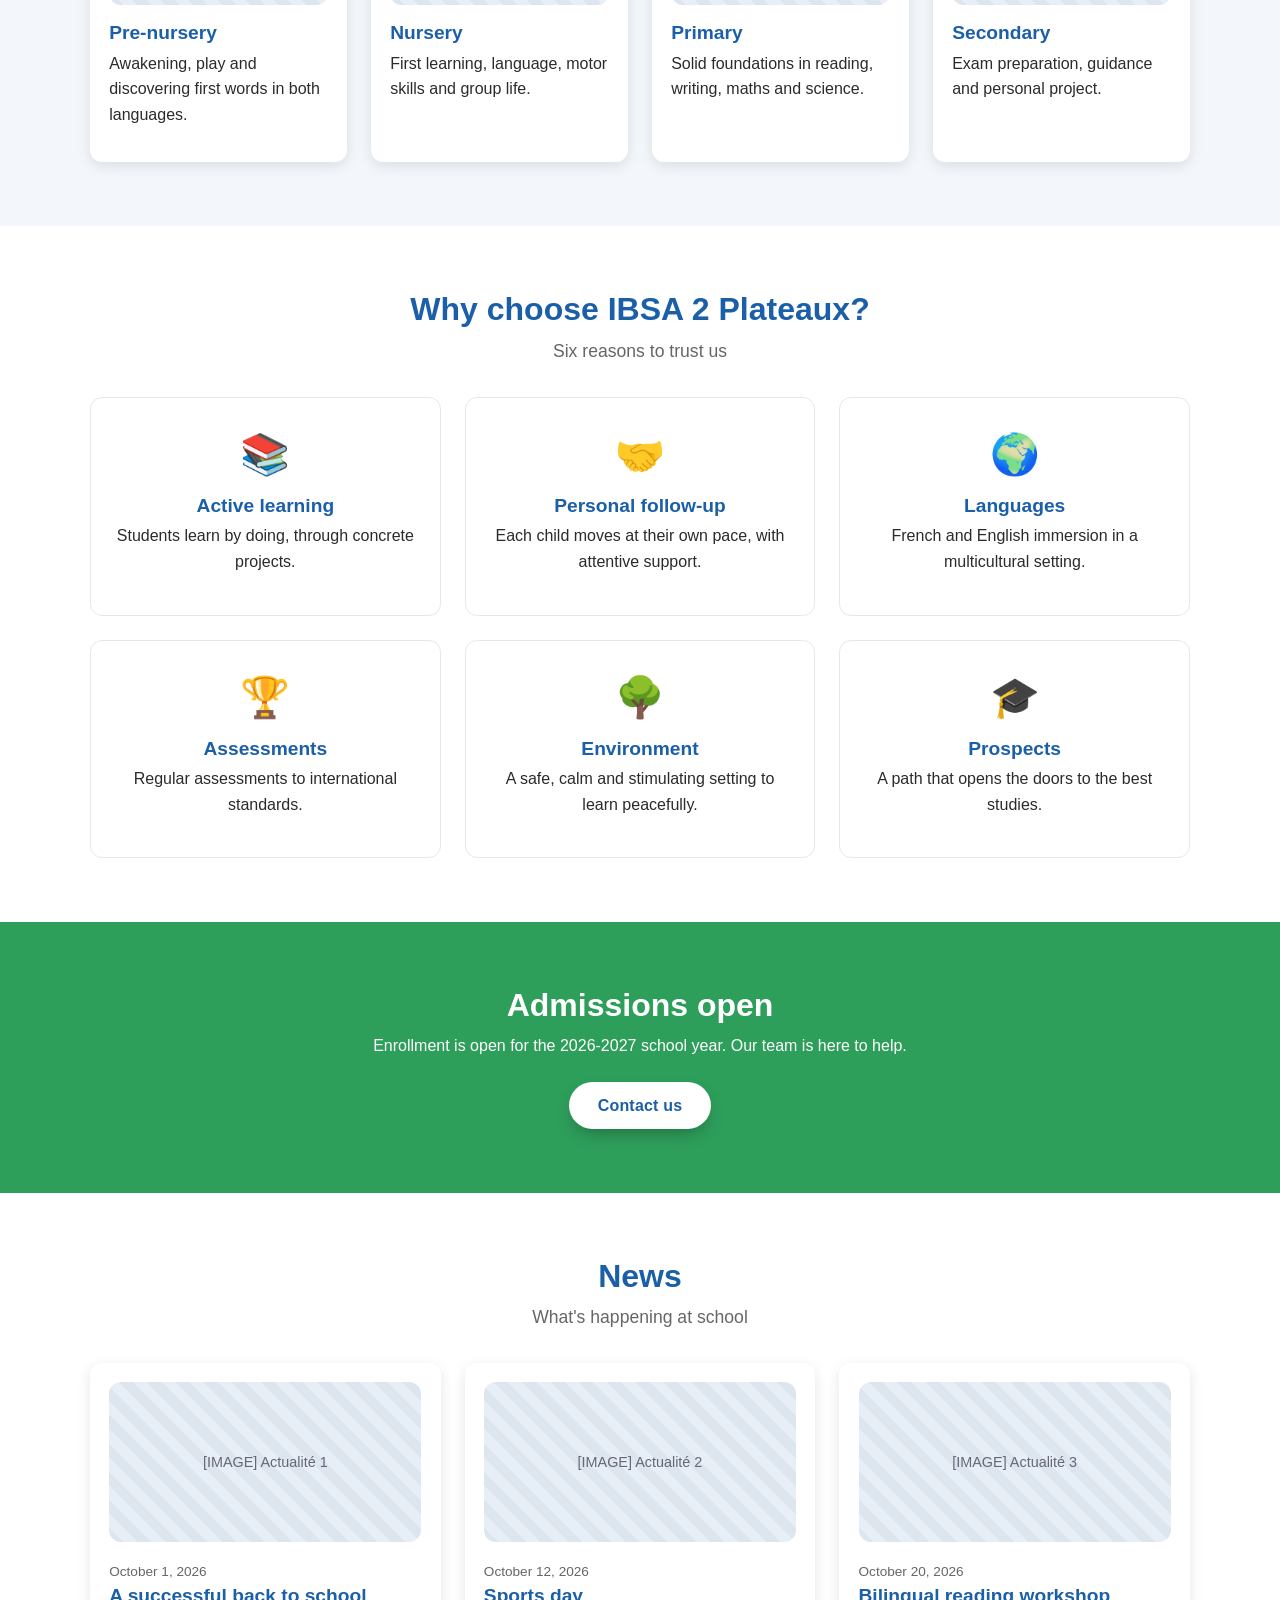
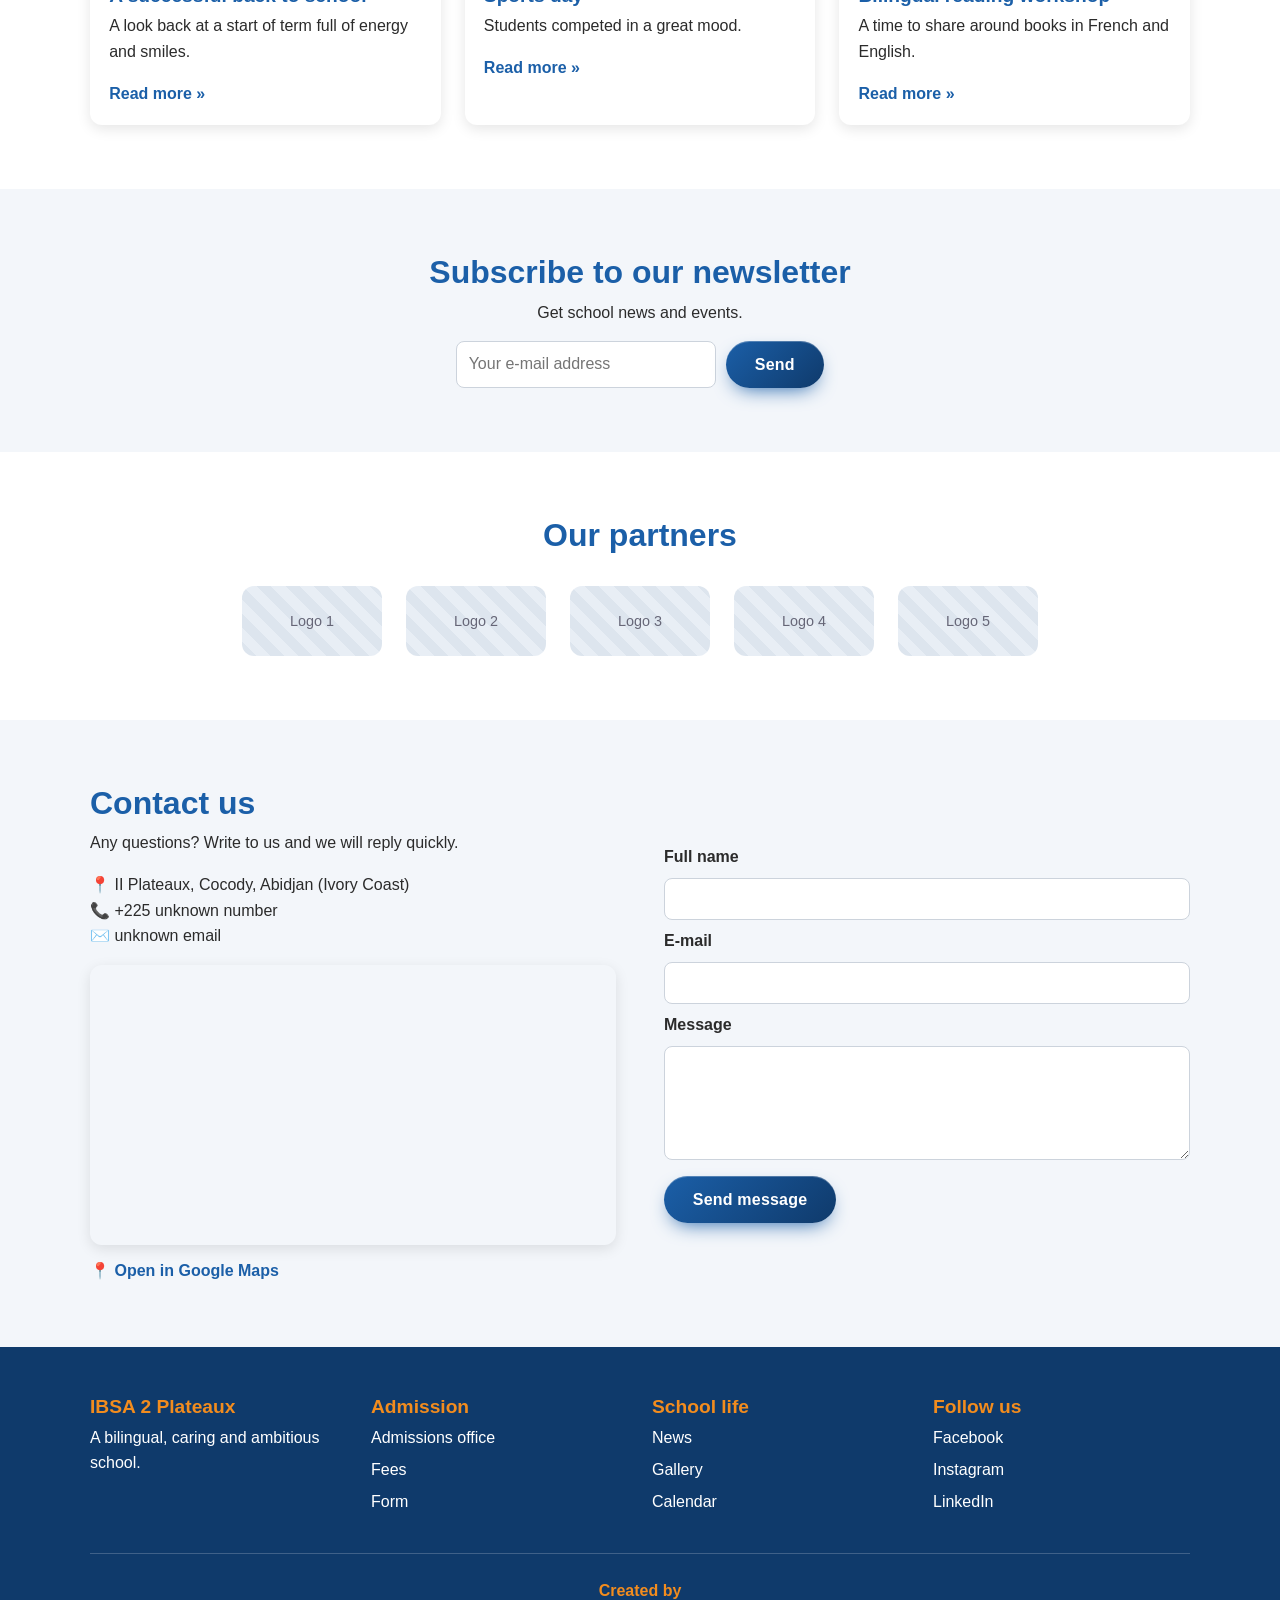
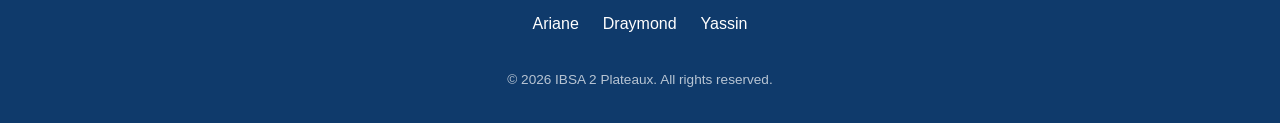
==== commit b6ba2a2b: "Update print statement from 'Hello' to 'Goodbye'" ====
--- a/index.html
+++ b/index.html
@@ -1,4 +1,4 @@
-﻿<!DOCTYPE html>
+<!DOCTYPE html>
 <html lang="fr">
 
 <head>
@@ -7,11 +7,252 @@
   <meta name="description" content="IBSA 2 Plateaux : une école bilingue bienveillante et innovante à Abidjan.">
   <title data-i18n="title">IBSA 2 Plateaux | Accueil</title>
   <link rel="stylesheet" href="CSS_IBSA.css">
-  <link rel="stylesheet" href="Themes.css">
+  <style>
+/* ===== thèmes : à charger APRÈS CSS_IBSA.css ===== */
+
+/* --- Variables par défaut (thème "clair") --- */
+:root {
+  --fond: #ffffff;
+  --fond-carte: #ffffff;
+  --texte-doux: #666666;
+  --bordure: #e3e8ef;
+  --bordure-champ: #ccd3dc;
+  --ph1: #dde5ee;
+  --ph2: #e8eef5;
+  --ph-texte: #667;
+}
+
+/* --- THÈME SOMBRE --- */
+html[data-theme="sombre"] {
+  --couleur-principale: #4f93e0;
+  --couleur-fonce: #0a1a2e;
+  --couleur-texte: #e6ebf2;
+  --couleur-gris: #141e2c;
+  --fond: #0f1722;
+  --fond-carte: #182333;
+  --texte-doux: #9aa7b8;
+  --bordure: #2a3a50;
+  --bordure-champ: #34465e;
+  --ph1: #1d2a3b;
+  --ph2: #223247;
+  --ph-texte: #8fa0b5;
+  --ombre: 0 4px 14px rgba(0, 0, 0, 0.5);
+}
+
+/* --- THÈME NATURE --- */
+html[data-theme="nature"] {
+  --couleur-principale: #2e7d4f;
+  --couleur-fonce: #1b4d32;
+  --couleur-accent: #e0a526;
+  --couleur-vert: #1b6e43;
+  --couleur-texte: #1f2d22;
+  --couleur-gris: #e9f3e8;
+  --fond: #f6faf5;
+  --bordure: #cfe0cd;
+  --ph1: #d6e6d3;
+  --ph2: #e4efe2;
+}
+
+/* --- THÈME COUCHER DE SOLEIL --- */
+html[data-theme="sunset"] {
+  --couleur-principale: #d9531e;
+  --couleur-fonce: #7a2e12;
+  --couleur-accent: #f2b01e;
+  --couleur-texte: #3a2a25;
+  --couleur-gris: #ffeedd;
+  --fond: #fff8f2;
+  --bordure: #f0d9c6;
+  --ph1: #f6e2cf;
+  --ph2: #fbeee0;
+}
+
+/* --- Application des variables sur les couleurs écrites "en dur" --- */
+body { background: var(--fond); transition: background 0.3s, color 0.3s; }
+.entete, .carte, .menu { background: var(--fond-carte); }
+.sous-titre, .carte time { color: var(--texte-doux); }
+.raison { border-color: var(--bordure); }
+
+input, textarea {
+  background: var(--fond-carte);
+  color: var(--couleur-texte);
+  border-color: var(--bordure-champ);
+}
+
+.placeholder {
+  position: relative;
+  overflow: hidden;
+  background: repeating-linear-gradient(45deg, var(--ph1), var(--ph1) 10px, var(--ph2) 10px, var(--ph2) 20px);
+  color: var(--ph-texte);
+}
+.hero__fond {
+  position: absolute;
+  background: linear-gradient(135deg, var(--couleur-principale), var(--couleur-fonce));
+  color: rgba(255, 255, 255, 0.5);
+}
+.hero__fond::after {            /* voile pour garder le texte lisible sur une photo */
+  content: "";
+  position: absolute;
+  inset: 0;
+  background: rgba(10, 30, 60, 0.45);
+}
+
+/* --- Images dans les cadres : elles recouvrent le placeholder --- */
+.placeholder img {
+  position: absolute;
+  inset: 0;
+  width: 100%;
+  height: 100%;
+  object-fit: cover;
+  background: var(--fond-carte);
+}
+.placeholder--logo-partenaire img { object-fit: contain; padding: 0.5rem; }
+
+/* --- Barre du haut : crédits à gauche, langue + thème à droite --- */
+.topbar {
+  background: linear-gradient(90deg, var(--couleur-fonce), var(--couleur-principale));
+  padding: 0.5rem 0;
+}
+.topbar__contenu { justify-content: space-between; align-items: center; flex-wrap: wrap; gap: 0.6rem; }
+.topbar__credit strong { color: var(--couleur-accent); }
+.controles { display: flex; gap: 0.6rem; }
+.choix {
+  display: flex;
+  align-items: center;
+  gap: 0.4rem;
+  padding: 0.15rem 0.3rem 0.15rem 0.7rem;
+  background: rgba(255, 255, 255, 0.14);
+  border: 1px solid rgba(255, 255, 255, 0.3);
+  border-radius: 50px;
+  transition: background 0.2s;
+}
+.choix:hover, .choix:focus-within { background: rgba(255, 255, 255, 0.26); }
+.choix select {
+  background: transparent;
+  color: var(--couleur-blanc);
+  border: 0;
+  font: inherit;
+  font-size: 0.85rem;
+  padding: 0.25rem 0.4rem;
+  cursor: pointer;
+}
+.choix select:focus-visible { outline: 2px solid var(--couleur-accent); border-radius: 50px; }
+.choix select option { color: #222; background: #fff; }
+.pastille {              /* pastille qui reprend les couleurs du thème actif */
+  width: 14px;
+  height: 14px;
+  border-radius: 50%;
+  border: 2px solid #fff;
+  background: linear-gradient(135deg, var(--couleur-principale) 50%, var(--couleur-accent) 50%);
+}
+
+html[lang="zh"] body { font-family: "PingFang SC", "Microsoft YaHei", "Noto Sans SC", "Segoe UI", sans-serif; }
+
+@media (max-width: 640px) {
+  .topbar__contenu { justify-content: center; }
+}
+
+/* --- Carte de localisation --- */
+.carte-map {
+  border-radius: var(--rayon);
+  overflow: hidden;
+  box-shadow: var(--ombre);
+  margin-bottom: 0.8rem;
+}
+.carte-map iframe { display: block; width: 100%; height: 280px; border: 0; }
+html[data-theme="sombre"] .carte-map iframe { filter: invert(0.9) hue-rotate(180deg); }
+
+/* ===== BOUTONS ===== */
+.bouton {
+  position: relative;
+  overflow: hidden;
+  isolation: isolate;
+  display: inline-flex;
+  align-items: center;
+  justify-content: center;
+  gap: 0.5rem;
+  padding: 0.85rem 1.8rem;
+  font: inherit;
+  font-weight: 600;
+  font-size: 1rem;
+  line-height: 1.2;
+  letter-spacing: 0.2px;
+  color: #fff;
+  background: linear-gradient(135deg, var(--couleur-principale), var(--couleur-fonce));
+  border: 0;
+  border-radius: 999px;
+  box-shadow: 0 8px 20px -8px var(--couleur-principale), inset 0 1px 0 rgba(255, 255, 255, 0.25);
+  cursor: pointer;
+  transition: transform 0.25s ease, box-shadow 0.25s ease, filter 0.25s ease, background 0.25s ease, color 0.25s ease;
+}
+.bouton::before {                 /* reflet qui traverse le bouton au survol */
+  content: "";
+  position: absolute;
+  top: 0;
+  left: -75%;
+  width: 50%;
+  height: 100%;
+  background: linear-gradient(120deg, transparent, rgba(255, 255, 255, 0.4), transparent);
+  transform: skewX(-20deg);
+  transition: left 0.6s ease;
+  pointer-events: none;
+}
+.bouton:hover {
+  background: linear-gradient(135deg, var(--couleur-principale), var(--couleur-fonce));
+  transform: translateY(-3px);
+  filter: brightness(1.12);
+  box-shadow: 0 14px 26px -10px var(--couleur-principale), inset 0 1px 0 rgba(255, 255, 255, 0.3);
+}
+.bouton:hover::before { left: 130%; }
+.bouton:active { transform: translateY(-1px) scale(0.98); }
+.bouton:focus-visible { outline: 3px solid var(--couleur-accent); outline-offset: 3px; }
+
+.bouton--petit { padding: 0.55rem 1.3rem; font-size: 0.95rem; }
+
+.bouton--contour, .bouton--contour:hover {
+  background: rgba(255, 255, 255, 0.1);
+  border: 2px solid rgba(255, 255, 255, 0.85);
+  box-shadow: none;
+  backdrop-filter: blur(4px);
+}
+.bouton--contour:hover {
+  background: #fff;
+  color: var(--couleur-principale);
+  box-shadow: 0 12px 24px -10px rgba(0, 0, 0, 0.45);
+}
+
+.bouton--blanc, .bouton--blanc:hover {
+  background: #fff;
+  color: var(--couleur-principale);
+  box-shadow: 0 8px 20px -8px rgba(0, 0, 0, 0.4);
+}
+.bouton--blanc:hover { background: var(--couleur-accent); color: #1b1b1b; }
+
+.hero .bouton:not(.bouton--contour), .hero .bouton:not(.bouton--contour):hover {
+  background: linear-gradient(135deg, var(--couleur-accent), #ffc15e);
+  color: #1b1b1b;
+  box-shadow: 0 10px 24px -8px var(--couleur-accent), inset 0 1px 0 rgba(255, 255, 255, 0.5);
+}
+.formulaire .bouton { align-self: flex-start; margin-top: 0.5rem; }
+
+/* ===== Menus langue / thème ===== */
+.choix select {
+  -webkit-appearance: none;
+  appearance: none;
+  padding-right: 1.5rem;
+  background: url("data:image/svg+xml,%3Csvg xmlns='http://www.w3.org/2000/svg' width='10' height='6'%3E%3Cpath d='M1 1l4 4 4-4' fill='none' stroke='white' stroke-width='1.6' stroke-linecap='round'/%3E%3C/svg%3E") no-repeat right 0.5rem center;
+}
+
+/* Le texte [IMAGE] ne doit plus passer derrière le titre du hero */
+.hero__fond { font-size: 0; }
+
+  </style>
   <link rel="icon" type="image/png" href="Logo%20main%202%20IBSA%20peint%20à%20la%20main.png">
 </head>
 
 <!--
+  IMAGES : mets tes photos dans un dossier "images/" avec EXACTEMENT ces noms
+  (ou change simplement le src des balises <img>). Tant que l'image n'existe pas,
+  le cadre gris [IMAGE] reste affiché.
   hero.jpg | classe.jpg | prematernelle.jpg | maternelle.jpg | primaire.jpg | secondaire.jpg
   actu1.jpg | actu2.jpg | actu3.jpg | partenaire1.png ... partenaire5.png
 -->
@@ -20,7 +261,7 @@
 
   <div class="topbar">
     <div class="conteneur topbar__contenu">
-      <span class="topbar__credit"> Page made by : <strong>Yassin, Ariane, Draymond</strong></span>
+      <span class="topbar__credit">Page made by : <strong>Yassin, Ariane, Draymond</strong></span>
 
       <div class="controles">
         <label class="choix">
@@ -288,12 +529,11 @@
         <div>
           <h2 data-i18n="ct_h">Contactez-nous</h2>
           <p data-i18n="ct_p">Une question ? Écrivez-nous, nous vous répondrons rapidement.</p>
-          <address data-i18n="ct_adr">
-            📍 II Plateaux, Cocody, Abidjan (Côte d'Ivoire)<br>
+          <address>
+            <span data-i18n="ct_loc">📍 II Plateaux, Cocody, Abidjan (Côte d'Ivoire)</span><br>
             📞 +225 unknown number<br>
             ✉️ unknown email
           </address>
-          
           <div class="carte-map">
             <iframe src="https://www.google.com/maps?q=5.3923958,-3.9849824&z=17&output=embed"
                     title="Localisation de l'école" loading="lazy" allowfullscreen
@@ -363,6 +603,134 @@
     <p class="pied__copyright" data-i18n="f_copy">&copy; 2026 IBSA 2 Plateaux. Tous droits réservés.</p>
   </footer>
 
-  <script src="Script1.js"></script>
+  <script>
+/* ===== script.js : langue + thème ===== */
+
+/* Traductions. Le français = le texte déjà écrit dans le HTML.
+   Pour ajouter une langue : copie le bloc "en", renomme-le (ex: "es"),
+   et ajoute <option value="es"> dans #lang-select. */
+const TRAD = {
+  en: {
+    title: "IBSA 2 Plateaux | Home",
+    t1: "Light", t2: "Dark", t3: "Nature", t4: "Sunset",
+    n1: "Home", n2: "About", n3: "Our cycles", n4: "Why us?", n5: "News", n6: "Contact",
+    h1: "Opening every horizon,<br>moving forward with confidence",
+    hp: "A bilingual school where every child is unique and can reach their full potential.",
+    hb1: "Enroll my child", hb2: "Learn more", hb3: "Contact us",
+    s1: "Nationalities", s2: "From age 2", s2l: "Entry age", s3l: "Bilingual immersion",
+    a_h: "Welcome to IBSA 2 Plateaux",
+    a_s: "A school with innovative teaching",
+    a_p1: "Our school was born from the desire of parents and educators to create a demanding yet caring place, where every child grows up safely and develops their talents.",
+    a_p2: "Our students learn to think for themselves, respect differences and open up to the world. Their journey is supported on every level: academic, social, creative, scientific, linguistic and sports.",
+    a_b: "Discover what sets us apart",
+    cy_s: "From early childhood to high school",
+    cy1: "Pre-nursery", cy1p: "Awakening, play and discovering first words in both languages.",
+    cy2: "Nursery", cy2p: "First learning, language, motor skills and group life.",
+    cy3: "Primary", cy3p: "Solid foundations in reading, writing, maths and science.",
+    cy4: "Secondary", cy4p: "Exam preparation, guidance and personal project.",
+    r_h: "Why choose IBSA 2 Plateaux?", r_s: "Six reasons to trust us",
+    r1: "Active learning", r1p: "Students learn by doing, through concrete projects.",
+    r2: "Personal follow-up", r2p: "Each child moves at their own pace, with attentive support.",
+    r3: "Languages", r3p: "French and English immersion in a multicultural setting.",
+    r4: "Assessments", r4p: "Regular assessments to international standards.",
+    r5: "Environment", r5p: "A safe, calm and stimulating setting to learn peacefully.",
+    r6: "Prospects", r6p: "A path that opens the doors to the best studies.",
+    ad_h: "Admissions open",
+    ad_p: "Enrollment is open for the 2026-2027 school year. Our team is here to help.",
+    ac_s: "What's happening at school",
+    ac1d: "October 1, 2026", ac1: "A successful back to school", ac1p: "A look back at a start of term full of energy and smiles.",
+    ac2d: "October 12, 2026", ac2: "Sports day", ac2p: "Students competed in a great mood.",
+    ac3d: "October 20, 2026", ac3: "Bilingual reading workshop", ac3p: "A time to share around books in French and English.",
+    more: "Read more »", map_l: "📍 Open in Google Maps",
+    nl_h: "Subscribe to our newsletter", nl_p: "Get school news and events.",
+    nl_l: "Your e-mail", nl_ph: "Your e-mail address", send: "Send",
+    pa_h: "Our partners",
+    ct_h: "Contact us", ct_p: "Any questions? Write to us and we will reply quickly.",
+    ct_loc: "📍 II Plateaux, Cocody, Abidjan (Ivory Coast)",
+    ct_n: "Full name", ct_b: "Send message",
+    f_p: "A bilingual, caring and ambitious school.",
+    f_a1: "Admissions office", f_a2: "Fees", f_a3: "Form",
+    f_vie: "School life", f_v2: "Gallery", f_v3: "Calendar", f_suiv: "Follow us",
+    f_copy: "&copy; 2026 IBSA 2 Plateaux. All rights reserved."
+  },
+  zh: {
+    title: "IBSA 2 Plateaux | 首页",
+    t1: "浅色", t2: "深色", t3: "自然", t4: "日落",
+    n1: "首页", n2: "关于我们", n3: "我们的学段", n4: "为什么选择我们？", n5: "新闻动态", n6: "联系我们",
+    h1: "开启所有视野，<br>自信向前",
+    hp: "一所双语学校，每个孩子都是独一无二的，都能充分发挥自己的潜力。",
+    hb1: "为孩子报名", hb2: "了解更多", hb3: "联系我们",
+    s1: "个国籍", s2: "2岁起", s2l: "入学年龄", s3l: "双语沉浸",
+    a_h: "欢迎来到 IBSA 2 Plateaux",
+    a_s: "一所教学理念创新的学校",
+    a_p1: "我们的学校源于家长和教育工作者的共同心愿：打造一个严格而充满关爱的地方，让每个孩子在安全的环境中成长，并发展自己的才能。",
+    a_p2: "我们的学生学会独立思考、尊重差异、拥抱世界。我们在学业、社交、创造、科学、语言和体育等各方面陪伴他们成长。",
+    a_b: "了解我们的与众不同",
+    cy_s: "从幼儿时期到高中",
+    cy1: "学前班", cy1p: "在两种语言中启蒙、游戏并认识最初的词语。",
+    cy2: "幼儿园", cy2p: "初步学习、语言、运动能力和集体生活。",
+    cy3: "小学", cy3p: "扎实掌握阅读、写作、数学和科学基础。",
+    cy4: "中学", cy4p: "备考、升学指导和个人项目。",
+    r_h: "为什么选择 IBSA 2 Plateaux？", r_s: "值得信赖的六个理由",
+    r1: "主动式教学", r1p: "学生通过具体项目，在实践中学习。",
+    r2: "个性化跟进", r2p: "每个孩子按自己的节奏前进，并得到细心的陪伴。",
+    r3: "语言", r3p: "在多元文化环境中沉浸式学习法语和英语。",
+    r4: "学业评估", r4p: "定期进行符合国际标准的评估。",
+    r5: "校园环境", r5p: "安全、宁静又富有启发的学习环境。",
+    r6: "升学前景", r6p: "为进入优秀的高等院校打开大门。",
+    ad_h: "现正招生",
+    ad_p: "2026-2027 学年的报名已开始。我们的团队随时为您服务。",
+    ac_s: "学校里的最新动态",
+    ac1d: "2026年10月1日", ac1: "开学季圆满成功", ac1p: "回顾充满活力与笑容的开学时光。",
+    ac2d: "2026年10月12日", ac2: "运动日", ac2p: "同学们在欢乐的气氛中展开比拼。",
+    ac3d: "2026年10月20日", ac3: "双语阅读工坊", ac3p: "围绕法语和英语书籍的交流时刻。",
+    more: "阅读更多 »", map_l: "📍 在 Google 地图中打开",
+    nl_h: "订阅我们的通讯", nl_p: "获取学校的最新消息和活动。",
+    nl_l: "您的电子邮箱", nl_ph: "您的电子邮箱地址", send: "发送",
+    pa_h: "我们的合作伙伴",
+    ct_h: "联系我们", ct_p: "有疑问吗？请给我们留言，我们会尽快回复。",
+    ct_loc: "📍 II Plateaux, Cocody, 阿比让（科特迪瓦）",
+    ct_n: "姓名", ct_b: "发送留言",
+    f_p: "一所双语、关爱且充满抱负的学校。",
+    f_a1: "招生办公室", f_a2: "学费", f_a3: "报名表",
+    f_vie: "校园生活", f_v2: "相册", f_v3: "校历", f_suiv: "关注我们",
+    f_copy: "&copy; 2026 IBSA 2 Plateaux。保留所有权利。"
+  }
+};
+
+const $ = (s) => document.querySelectorAll(s);
+const lire = (k) => { try { return localStorage.getItem(k); } catch (e) { return null; } };
+const ecrire = (k, v) => { try { localStorage.setItem(k, v); } catch (e) {} };
+
+function setLangue(l) {
+  document.documentElement.lang = l;
+  $("[data-i18n]").forEach((el) => {
+    if (!("fr" in el.dataset)) el.dataset.fr = el.innerHTML;       // on garde le texte FR d'origine
+    el.innerHTML = (l !== "fr" && TRAD[l][el.dataset.i18n]) || el.dataset.fr;
+  });
+  $("[data-i18n-ph]").forEach((el) => {
+    if (!("fr" in el.dataset)) el.dataset.fr = el.placeholder;
+    el.placeholder = (l !== "fr" && TRAD[l][el.dataset.i18nPh]) || el.dataset.fr;
+  });
+  document.getElementById("lang-select").value = l;
+  ecrire("ibsa-langue", l);
+}
+
+function setTheme(t) {
+  document.documentElement.dataset.theme = t;
+  document.getElementById("theme-select").value = t;
+  ecrire("ibsa-theme", t);
+}
+
+document.getElementById("lang-select").addEventListener("change", (e) => setLangue(e.target.value));
+document.getElementById("theme-select").addEventListener("change", (e) => setTheme(e.target.value));
+
+// Au chargement : choix mémorisé, sinon langue/thème du navigateur
+const navLangue = navigator.language.slice(0, 2);
+const saved = lire("ibsa-langue");
+setLangue(saved === "fr" || TRAD[saved] ? saved : (TRAD[navLangue] ? navLangue : "fr"));
+setTheme(lire("ibsa-theme") || (matchMedia("(prefers-color-scheme: dark)").matches ? "sombre" : "clair"));
+
+  </script>
 </body>
 </html>
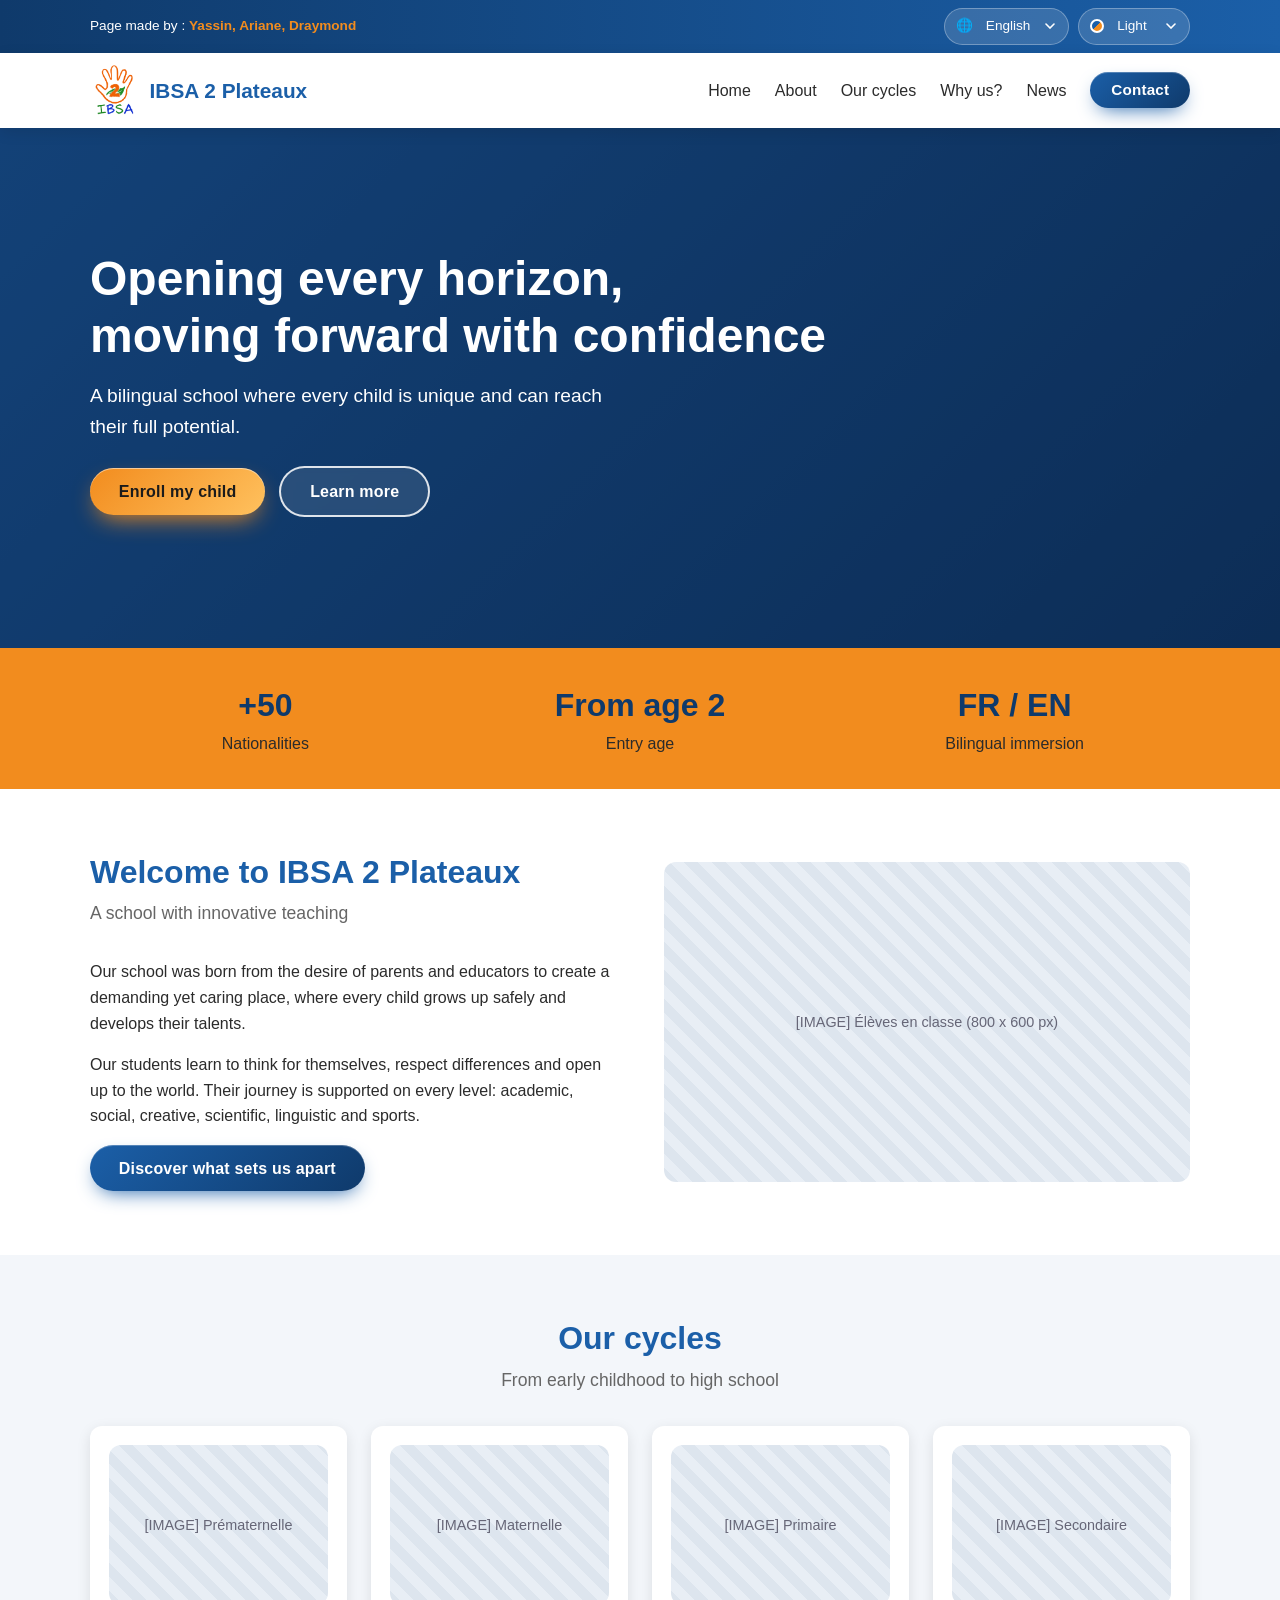
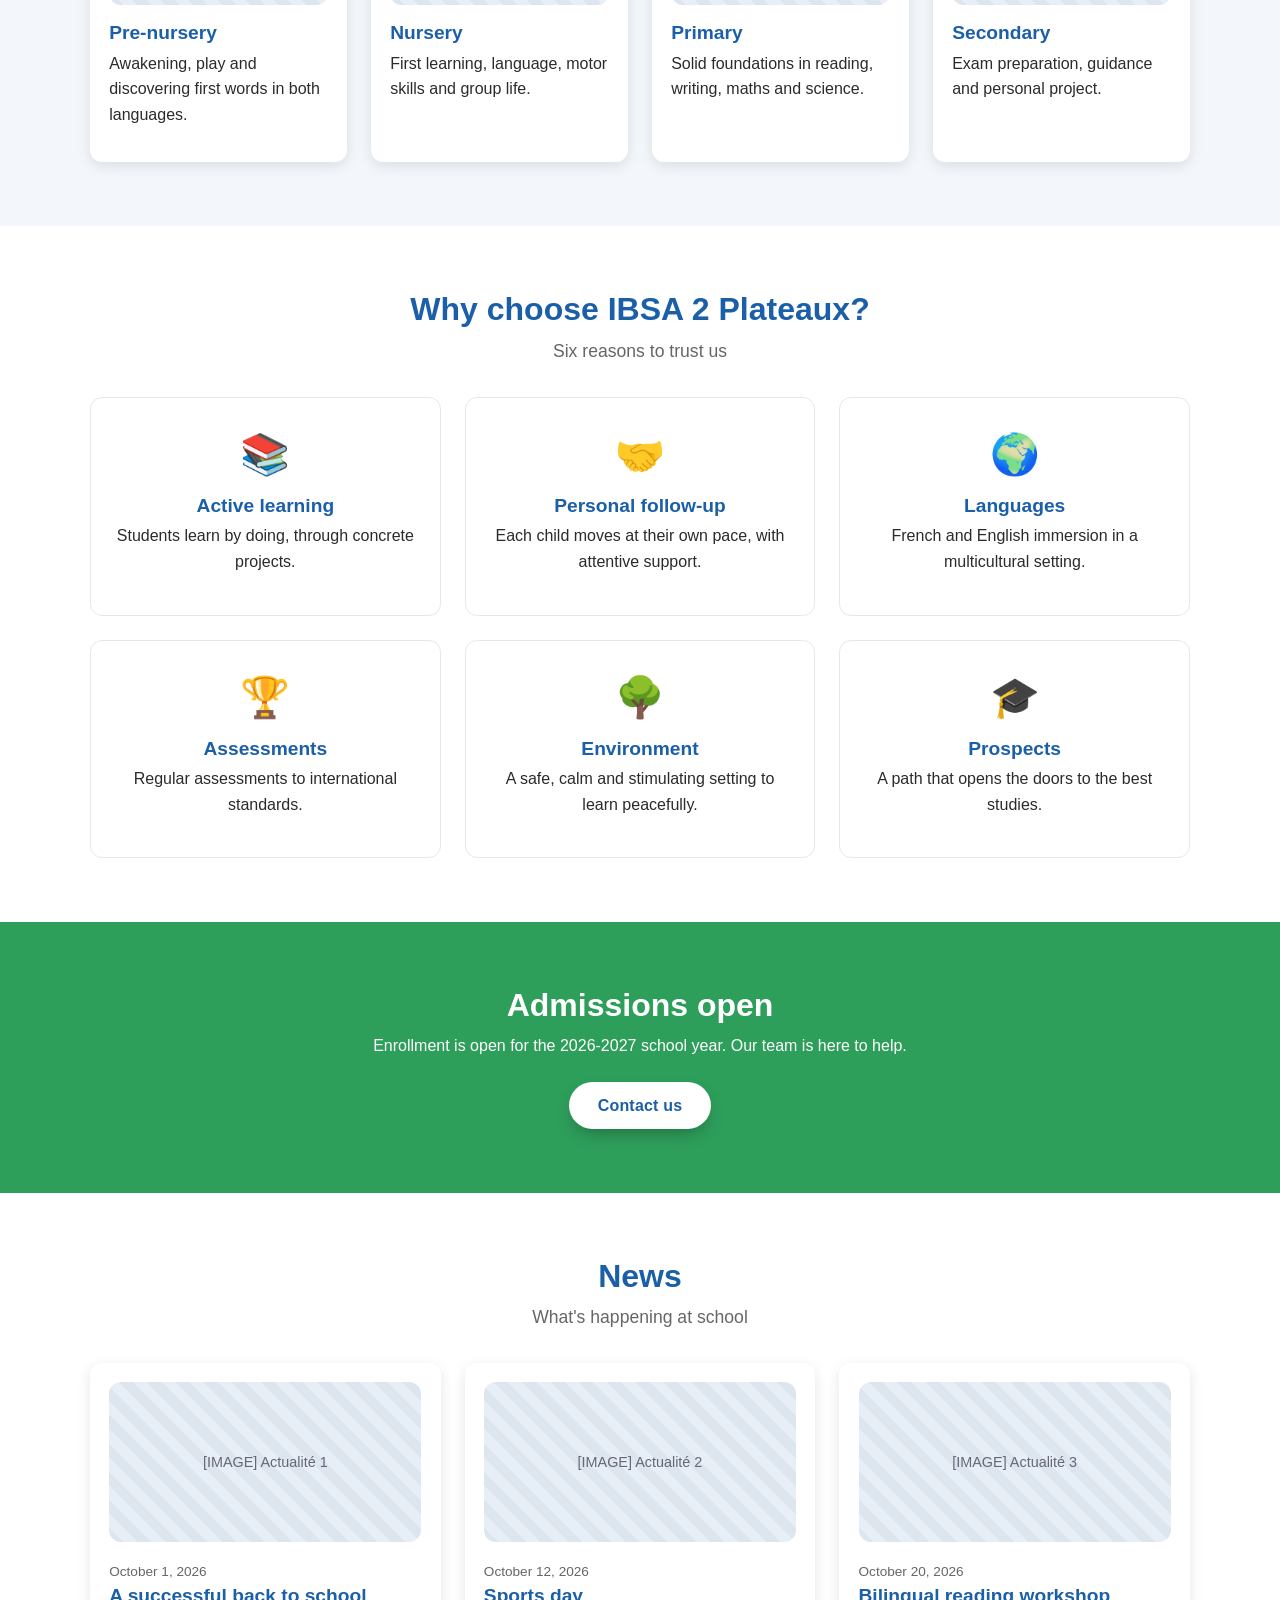
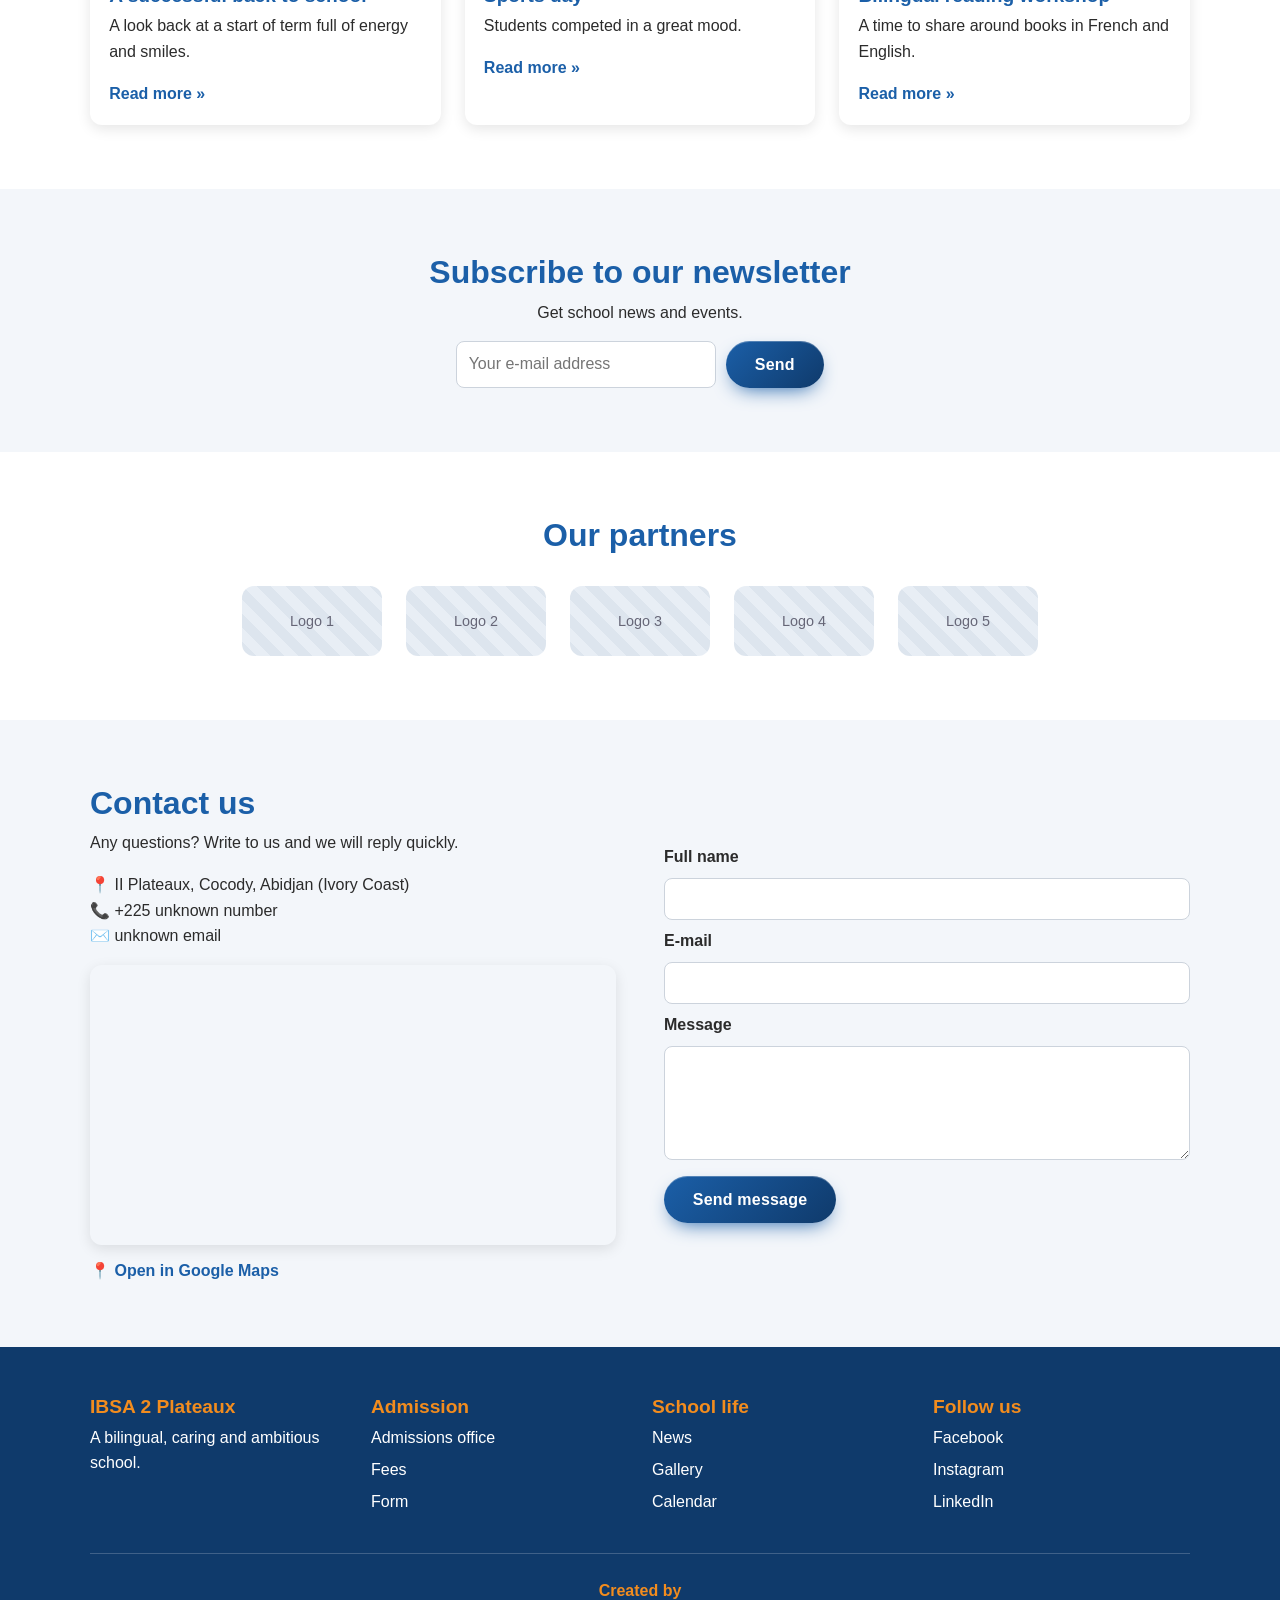
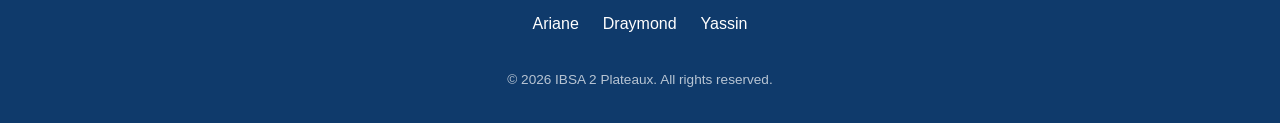
==== commit aa035ade: "Update print statement from 'Hello' to 'Goodbye'" ====
--- a/index.html
+++ b/index.html
@@ -6,6 +6,7 @@
   <meta name="viewport" content="width=device-width, initial-scale=1">
   <meta name="description" content="IBSA 2 Plateaux : une école bilingue bienveillante et innovante à Abidjan.">
   <title data-i18n="title">IBSA 2 Plateaux | Accueil</title>
+  <link rel="icon" type="image/png" href="https://github.com/Snow3z/IBSA2PLTX/blob/main/index.html">
   <link rel="stylesheet" href="CSS_IBSA.css">
   <style>
 /* ===== thèmes : à charger APRÈS CSS_IBSA.css ===== */
@@ -291,7 +292,7 @@
         <div class="placeholder--logo">
           <img src="Logo%20main%202%20IBSA%20peint%20à%20la%20main.png" alt="Logo IBSA" height="284" width="385">
         </div>
-        <span class="logo__nom">IBSA Secondary 2 Plateaux</span>
+        <span class="logo__nom">IBSA 2 Plateaux</span>
       </a>
 
       <input type="checkbox" id="menu-toggle" class="menu-toggle">
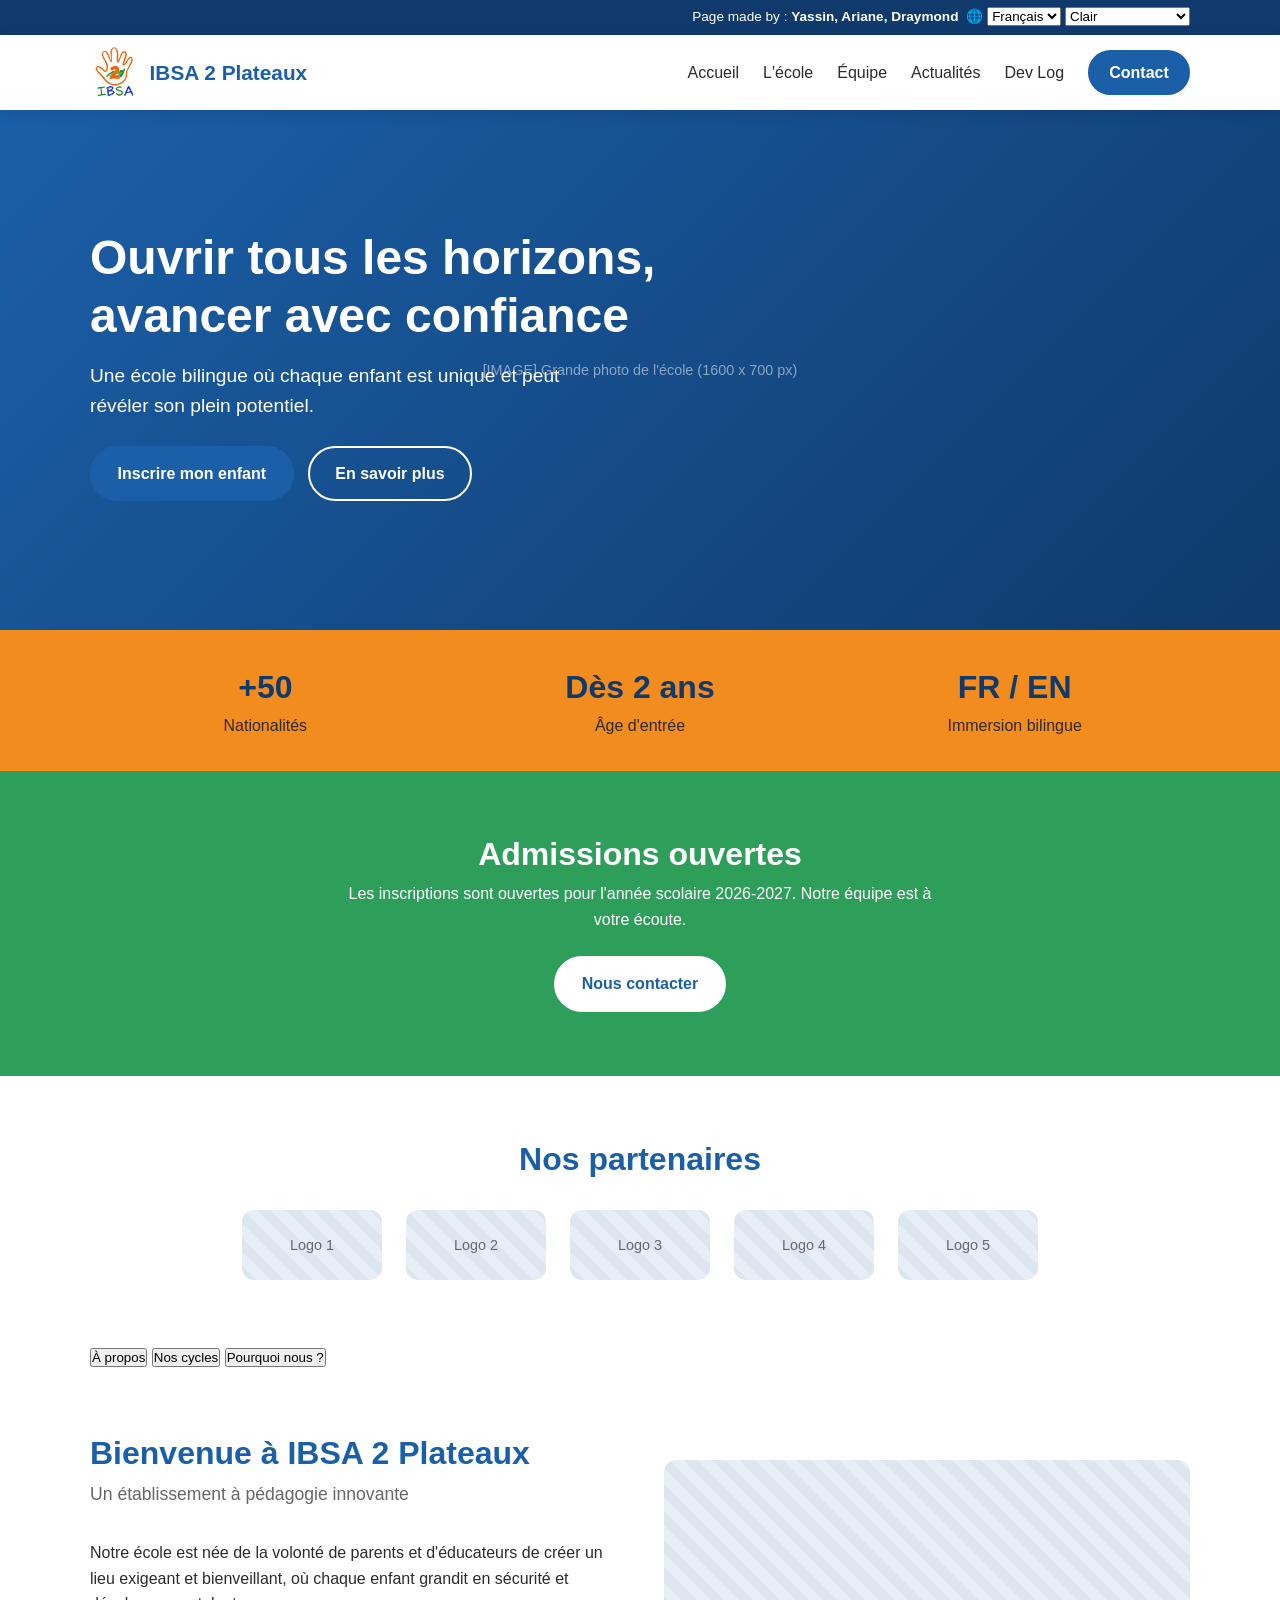
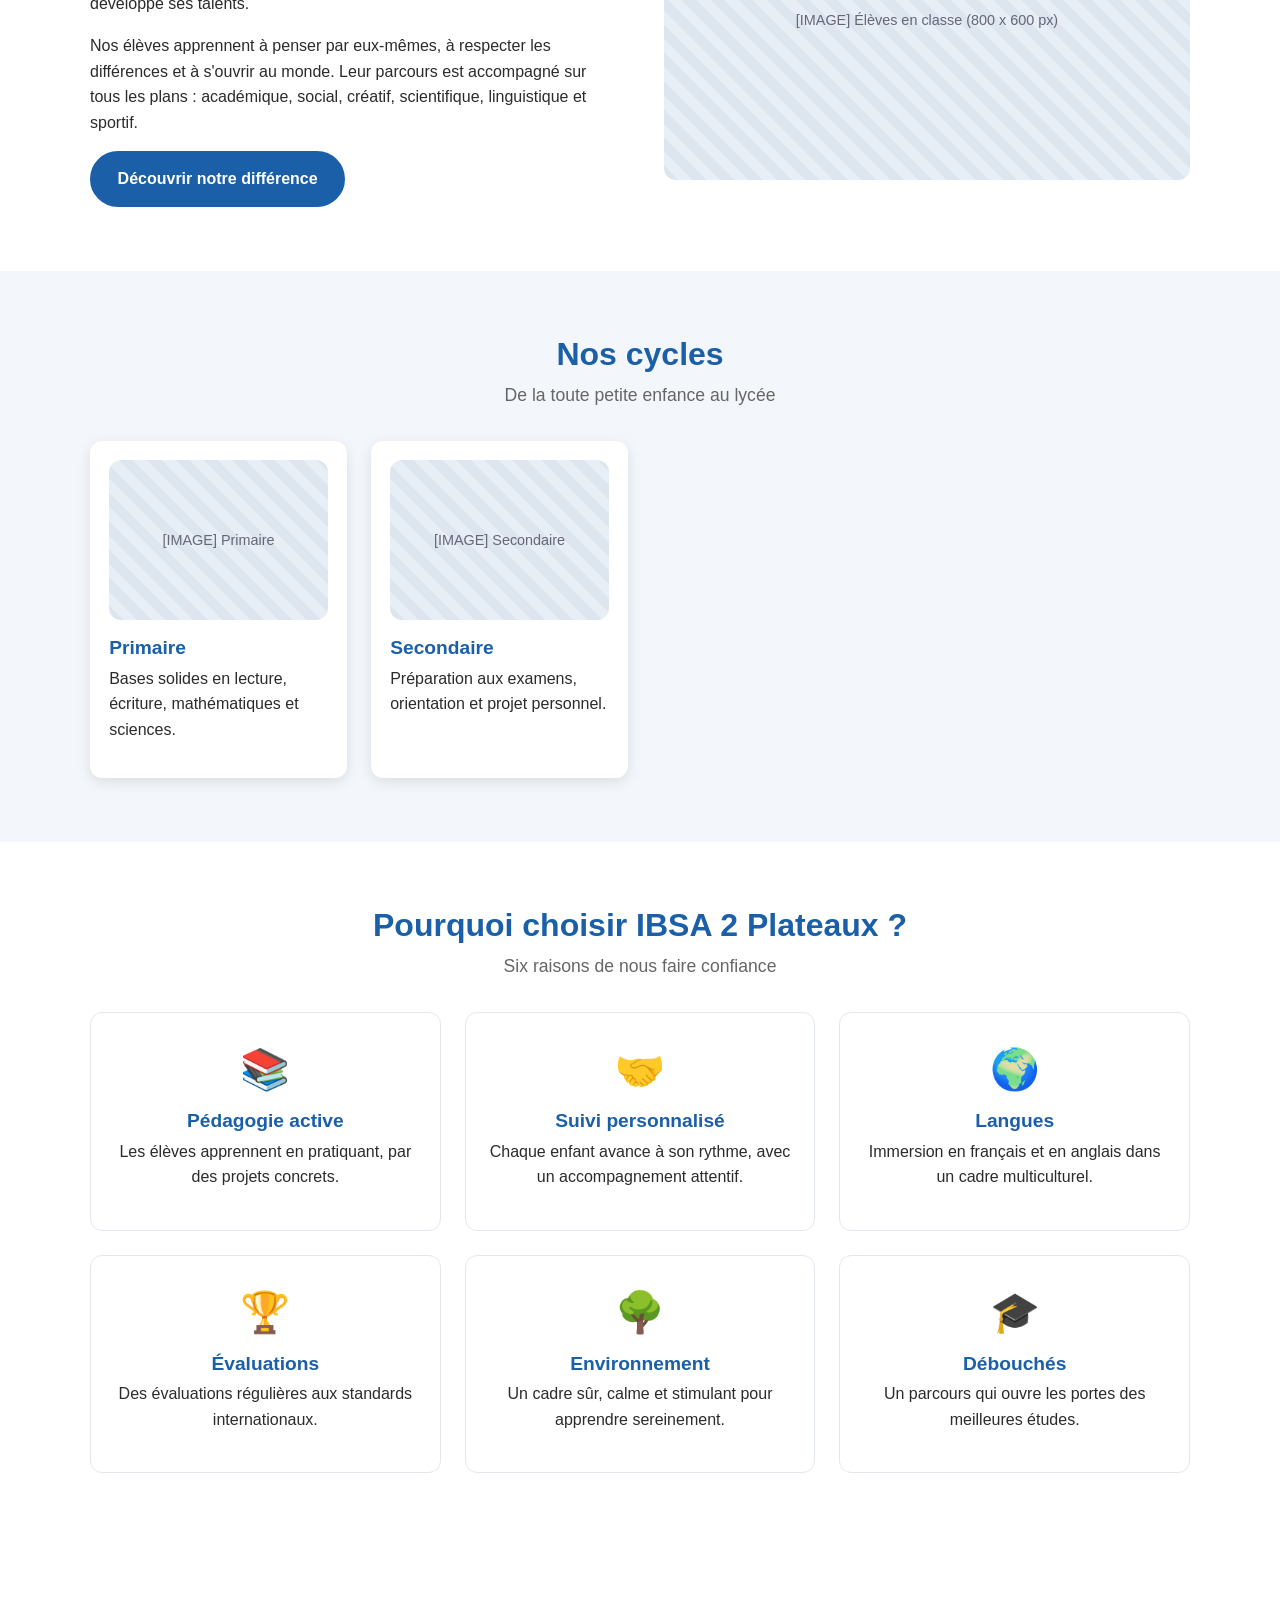
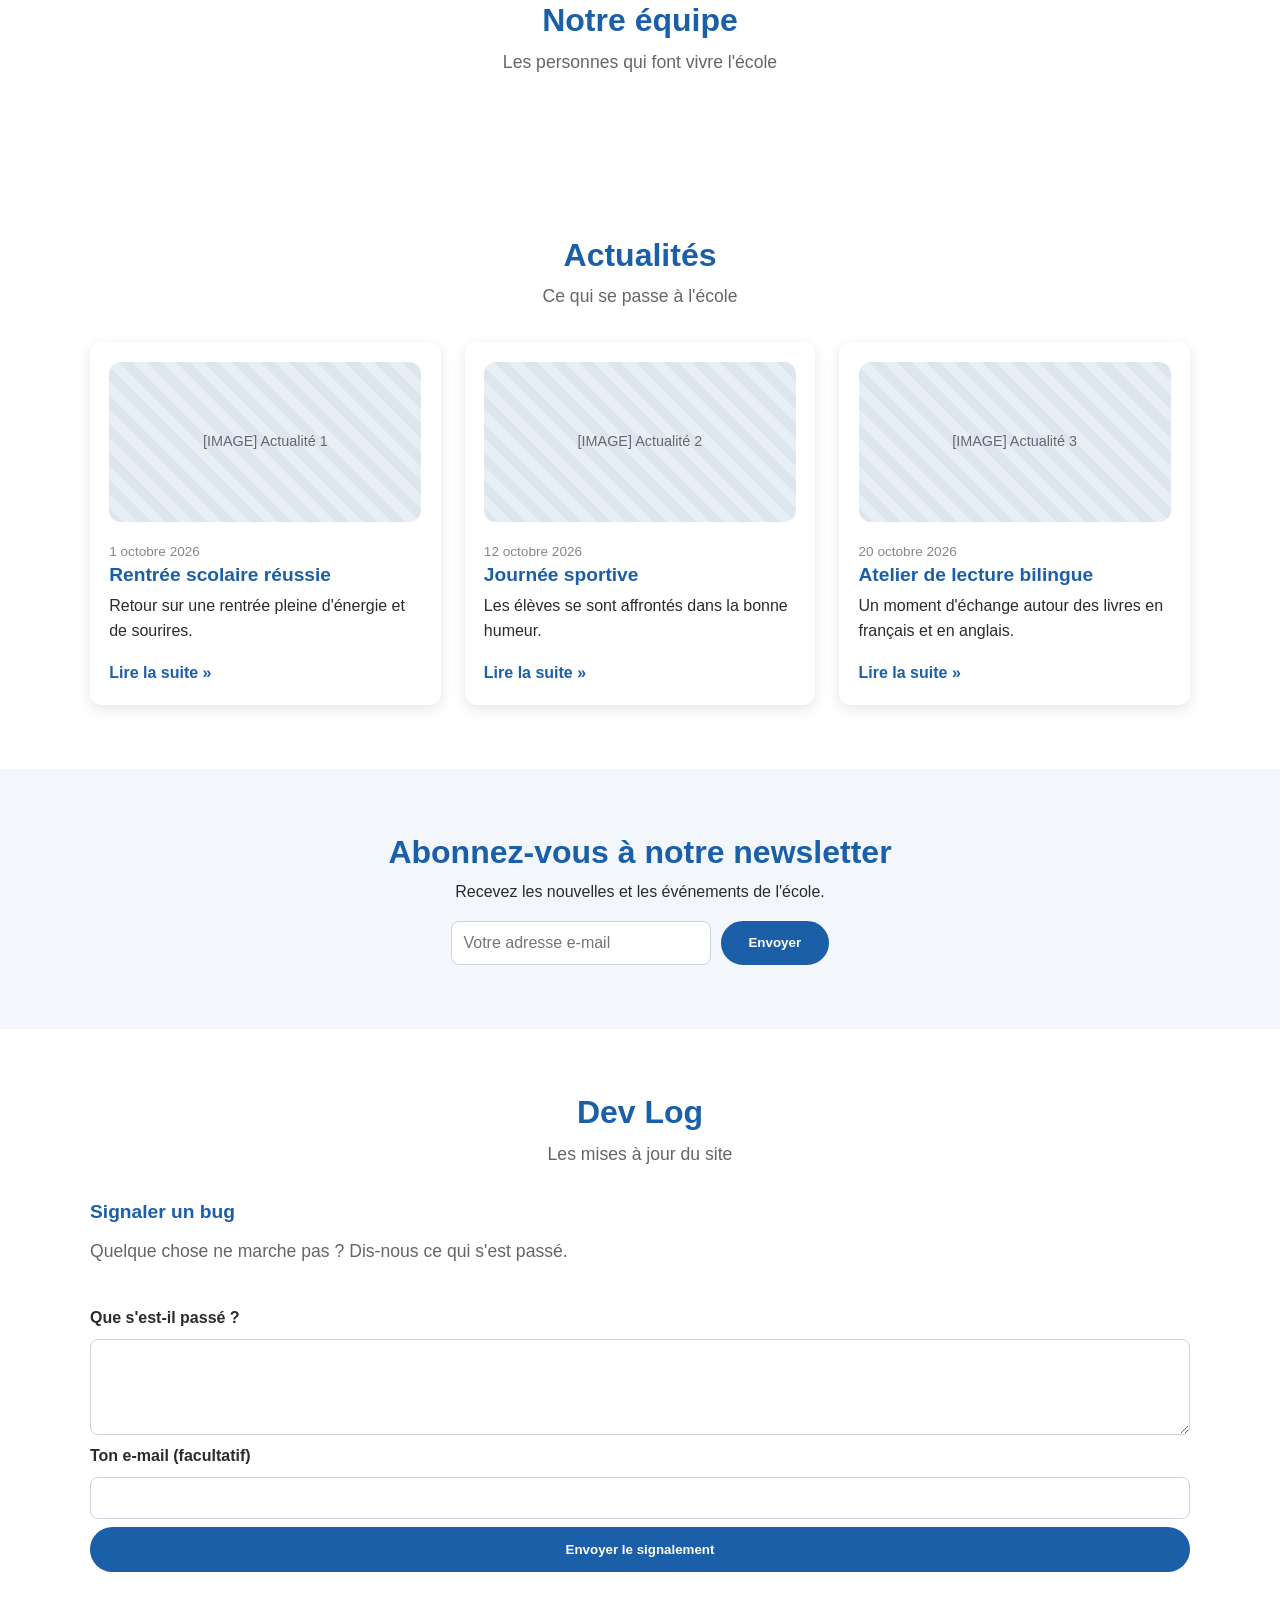
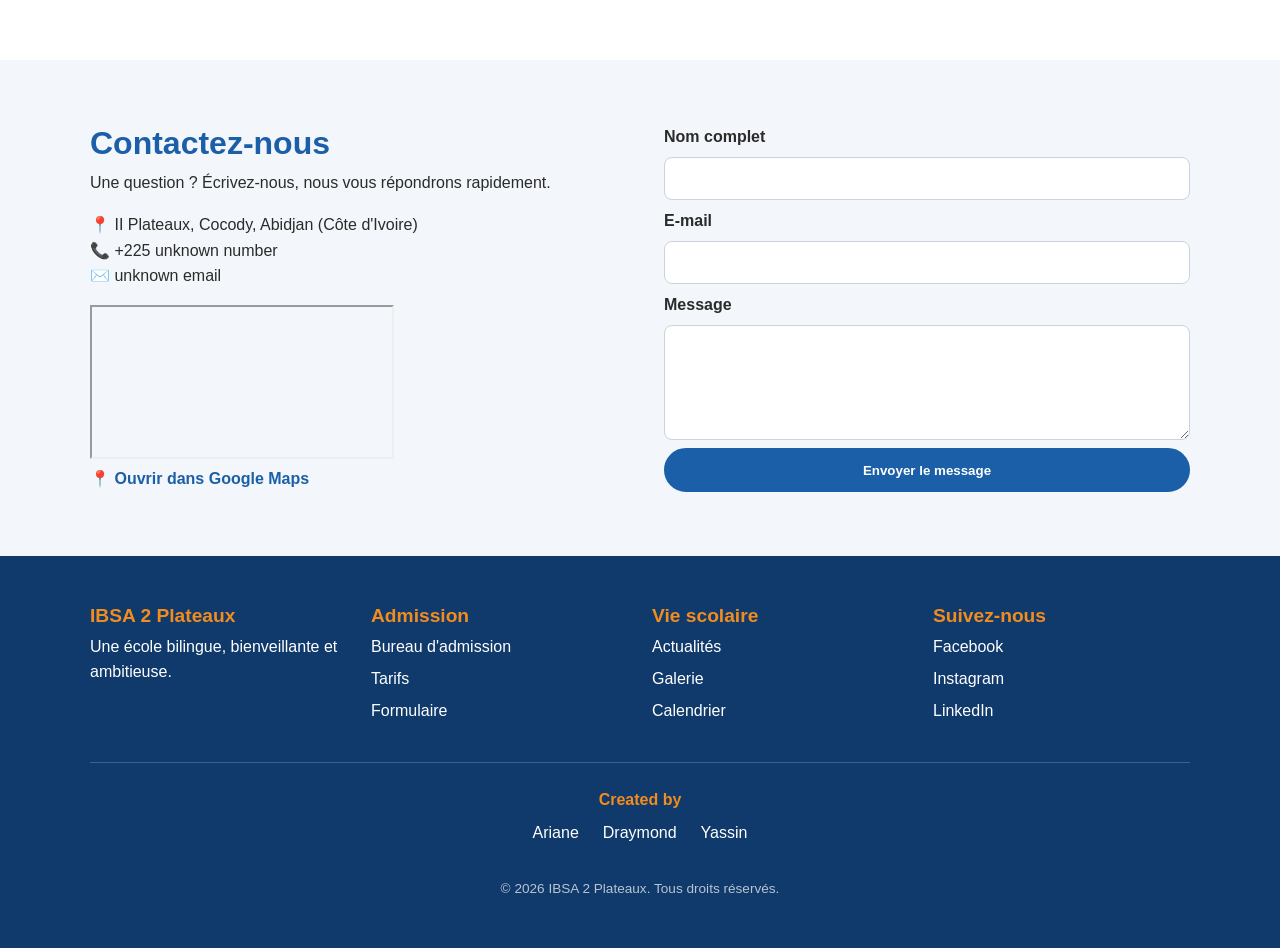
==== commit 45e7e42e: "Update index.html" ====
--- a/index.html
+++ b/index.html
@@ -6,257 +6,18 @@
   <meta name="viewport" content="width=device-width, initial-scale=1">
   <meta name="description" content="IBSA 2 Plateaux : une école bilingue bienveillante et innovante à Abidjan.">
   <title data-i18n="title">IBSA 2 Plateaux | Accueil</title>
-  <link rel="icon" type="image/png" href="https://github.com/Snow3z/IBSA2PLTX/blob/main/index.html">
   <link rel="stylesheet" href="CSS_IBSA.css">
-  <style>
-/* ===== thèmes : à charger APRÈS CSS_IBSA.css ===== */
-
-/* --- Variables par défaut (thème "clair") --- */
-:root {
-  --fond: #ffffff;
-  --fond-carte: #ffffff;
-  --texte-doux: #666666;
-  --bordure: #e3e8ef;
-  --bordure-champ: #ccd3dc;
-  --ph1: #dde5ee;
-  --ph2: #e8eef5;
-  --ph-texte: #667;
-}
-
-/* --- THÈME SOMBRE --- */
-html[data-theme="sombre"] {
-  --couleur-principale: #4f93e0;
-  --couleur-fonce: #0a1a2e;
-  --couleur-texte: #e6ebf2;
-  --couleur-gris: #141e2c;
-  --fond: #0f1722;
-  --fond-carte: #182333;
-  --texte-doux: #9aa7b8;
-  --bordure: #2a3a50;
-  --bordure-champ: #34465e;
-  --ph1: #1d2a3b;
-  --ph2: #223247;
-  --ph-texte: #8fa0b5;
-  --ombre: 0 4px 14px rgba(0, 0, 0, 0.5);
-}
-
-/* --- THÈME NATURE --- */
-html[data-theme="nature"] {
-  --couleur-principale: #2e7d4f;
-  --couleur-fonce: #1b4d32;
-  --couleur-accent: #e0a526;
-  --couleur-vert: #1b6e43;
-  --couleur-texte: #1f2d22;
-  --couleur-gris: #e9f3e8;
-  --fond: #f6faf5;
-  --bordure: #cfe0cd;
-  --ph1: #d6e6d3;
-  --ph2: #e4efe2;
-}
-
-/* --- THÈME COUCHER DE SOLEIL --- */
-html[data-theme="sunset"] {
-  --couleur-principale: #d9531e;
-  --couleur-fonce: #7a2e12;
-  --couleur-accent: #f2b01e;
-  --couleur-texte: #3a2a25;
-  --couleur-gris: #ffeedd;
-  --fond: #fff8f2;
-  --bordure: #f0d9c6;
-  --ph1: #f6e2cf;
-  --ph2: #fbeee0;
-}
-
-/* --- Application des variables sur les couleurs écrites "en dur" --- */
-body { background: var(--fond); transition: background 0.3s, color 0.3s; }
-.entete, .carte, .menu { background: var(--fond-carte); }
-.sous-titre, .carte time { color: var(--texte-doux); }
-.raison { border-color: var(--bordure); }
-
-input, textarea {
-  background: var(--fond-carte);
-  color: var(--couleur-texte);
-  border-color: var(--bordure-champ);
-}
-
-.placeholder {
-  position: relative;
-  overflow: hidden;
-  background: repeating-linear-gradient(45deg, var(--ph1), var(--ph1) 10px, var(--ph2) 10px, var(--ph2) 20px);
-  color: var(--ph-texte);
-}
-.hero__fond {
-  position: absolute;
-  background: linear-gradient(135deg, var(--couleur-principale), var(--couleur-fonce));
-  color: rgba(255, 255, 255, 0.5);
-}
-.hero__fond::after {            /* voile pour garder le texte lisible sur une photo */
-  content: "";
-  position: absolute;
-  inset: 0;
-  background: rgba(10, 30, 60, 0.45);
-}
-
-/* --- Images dans les cadres : elles recouvrent le placeholder --- */
-.placeholder img {
-  position: absolute;
-  inset: 0;
-  width: 100%;
-  height: 100%;
-  object-fit: cover;
-  background: var(--fond-carte);
-}
-.placeholder--logo-partenaire img { object-fit: contain; padding: 0.5rem; }
-
-/* --- Barre du haut : crédits à gauche, langue + thème à droite --- */
-.topbar {
-  background: linear-gradient(90deg, var(--couleur-fonce), var(--couleur-principale));
-  padding: 0.5rem 0;
-}
-.topbar__contenu { justify-content: space-between; align-items: center; flex-wrap: wrap; gap: 0.6rem; }
-.topbar__credit strong { color: var(--couleur-accent); }
-.controles { display: flex; gap: 0.6rem; }
-.choix {
-  display: flex;
-  align-items: center;
-  gap: 0.4rem;
-  padding: 0.15rem 0.3rem 0.15rem 0.7rem;
-  background: rgba(255, 255, 255, 0.14);
-  border: 1px solid rgba(255, 255, 255, 0.3);
-  border-radius: 50px;
-  transition: background 0.2s;
-}
-.choix:hover, .choix:focus-within { background: rgba(255, 255, 255, 0.26); }
-.choix select {
-  background: transparent;
-  color: var(--couleur-blanc);
-  border: 0;
-  font: inherit;
-  font-size: 0.85rem;
-  padding: 0.25rem 0.4rem;
-  cursor: pointer;
-}
-.choix select:focus-visible { outline: 2px solid var(--couleur-accent); border-radius: 50px; }
-.choix select option { color: #222; background: #fff; }
-.pastille {              /* pastille qui reprend les couleurs du thème actif */
-  width: 14px;
-  height: 14px;
-  border-radius: 50%;
-  border: 2px solid #fff;
-  background: linear-gradient(135deg, var(--couleur-principale) 50%, var(--couleur-accent) 50%);
-}
-
-html[lang="zh"] body { font-family: "PingFang SC", "Microsoft YaHei", "Noto Sans SC", "Segoe UI", sans-serif; }
-
-@media (max-width: 640px) {
-  .topbar__contenu { justify-content: center; }
-}
-
-/* --- Carte de localisation --- */
-.carte-map {
-  border-radius: var(--rayon);
-  overflow: hidden;
-  box-shadow: var(--ombre);
-  margin-bottom: 0.8rem;
-}
-.carte-map iframe { display: block; width: 100%; height: 280px; border: 0; }
-html[data-theme="sombre"] .carte-map iframe { filter: invert(0.9) hue-rotate(180deg); }
-
-/* ===== BOUTONS ===== */
-.bouton {
-  position: relative;
-  overflow: hidden;
-  isolation: isolate;
-  display: inline-flex;
-  align-items: center;
-  justify-content: center;
-  gap: 0.5rem;
-  padding: 0.85rem 1.8rem;
-  font: inherit;
-  font-weight: 600;
-  font-size: 1rem;
-  line-height: 1.2;
-  letter-spacing: 0.2px;
-  color: #fff;
-  background: linear-gradient(135deg, var(--couleur-principale), var(--couleur-fonce));
-  border: 0;
-  border-radius: 999px;
-  box-shadow: 0 8px 20px -8px var(--couleur-principale), inset 0 1px 0 rgba(255, 255, 255, 0.25);
-  cursor: pointer;
-  transition: transform 0.25s ease, box-shadow 0.25s ease, filter 0.25s ease, background 0.25s ease, color 0.25s ease;
-}
-.bouton::before {                 /* reflet qui traverse le bouton au survol */
-  content: "";
-  position: absolute;
-  top: 0;
-  left: -75%;
-  width: 50%;
-  height: 100%;
-  background: linear-gradient(120deg, transparent, rgba(255, 255, 255, 0.4), transparent);
-  transform: skewX(-20deg);
-  transition: left 0.6s ease;
-  pointer-events: none;
-}
-.bouton:hover {
-  background: linear-gradient(135deg, var(--couleur-principale), var(--couleur-fonce));
-  transform: translateY(-3px);
-  filter: brightness(1.12);
-  box-shadow: 0 14px 26px -10px var(--couleur-principale), inset 0 1px 0 rgba(255, 255, 255, 0.3);
-}
-.bouton:hover::before { left: 130%; }
-.bouton:active { transform: translateY(-1px) scale(0.98); }
-.bouton:focus-visible { outline: 3px solid var(--couleur-accent); outline-offset: 3px; }
-
-.bouton--petit { padding: 0.55rem 1.3rem; font-size: 0.95rem; }
-
-.bouton--contour, .bouton--contour:hover {
-  background: rgba(255, 255, 255, 0.1);
-  border: 2px solid rgba(255, 255, 255, 0.85);
-  box-shadow: none;
-  backdrop-filter: blur(4px);
-}
-.bouton--contour:hover {
-  background: #fff;
-  color: var(--couleur-principale);
-  box-shadow: 0 12px 24px -10px rgba(0, 0, 0, 0.45);
-}
-
-.bouton--blanc, .bouton--blanc:hover {
-  background: #fff;
-  color: var(--couleur-principale);
-  box-shadow: 0 8px 20px -8px rgba(0, 0, 0, 0.4);
-}
-.bouton--blanc:hover { background: var(--couleur-accent); color: #1b1b1b; }
-
-.hero .bouton:not(.bouton--contour), .hero .bouton:not(.bouton--contour):hover {
-  background: linear-gradient(135deg, var(--couleur-accent), #ffc15e);
-  color: #1b1b1b;
-  box-shadow: 0 10px 24px -8px var(--couleur-accent), inset 0 1px 0 rgba(255, 255, 255, 0.5);
-}
-.formulaire .bouton { align-self: flex-start; margin-top: 0.5rem; }
-
-/* ===== Menus langue / thème ===== */
-.choix select {
-  -webkit-appearance: none;
-  appearance: none;
-  padding-right: 1.5rem;
-  background: url("data:image/svg+xml,%3Csvg xmlns='http://www.w3.org/2000/svg' width='10' height='6'%3E%3Cpath d='M1 1l4 4 4-4' fill='none' stroke='white' stroke-width='1.6' stroke-linecap='round'/%3E%3C/svg%3E") no-repeat right 0.5rem center;
-}
-
-/* Le texte [IMAGE] ne doit plus passer derrière le titre du hero */
-.hero__fond { font-size: 0; }
-
-  </style>
+  <link rel="stylesheet" href="theme2.css">
+  <link rel="stylesheet" href="onglets.css">
+  <link rel="stylesheet" href="deco.css">
+  <link rel="preconnect" href="https://fonts.googleapis.com">
+  <link rel="preconnect" href="https://fonts.gstatic.com" crossorigin>
+  <link rel="stylesheet" href="https://fonts.googleapis.com/css2?family=Bricolage+Grotesque:opsz,wght@12..96,500..800&family=Figtree:wght@400..700&display=swap">
   <link rel="icon" type="image/png" href="Logo%20main%202%20IBSA%20peint%20à%20la%20main.png">
 </head>
 
-<!--
-  IMAGES : mets tes photos dans un dossier "images/" avec EXACTEMENT ces noms
-  (ou change simplement le src des balises <img>). Tant que l'image n'existe pas,
-  le cadre gris [IMAGE] reste affiché.
-  hero.jpg | classe.jpg | prematernelle.jpg | maternelle.jpg | primaire.jpg | secondaire.jpg
-  actu1.jpg | actu2.jpg | actu3.jpg | partenaire1.png ... partenaire5.png
--->
+<!-- Images : dossier "images/" (hero.jpg, classe.jpg, prematernelle.jpg, maternelle.jpg, primaire.jpg,
+     secondaire.jpg, actu1-3.jpg, partenaire1-5.png). Photos du staff : images/equipe/ (voir donnees.js). -->
 
 <body>
 
@@ -285,7 +46,8 @@
       </div>
     </div>
   </div>
-<header class="entete">
+
+  <header class="entete">
     <div class="conteneur entete__contenu">
 
       <a href="#accueil" class="logo">
@@ -300,12 +62,12 @@
 
       <nav class="menu">
         <ul>
-          <li><a href="#accueil" data-i18n="n1">Accueil</a></li>
-          <li><a href="#apropos" data-i18n="n2">À propos</a></li>
-          <li><a href="#cycles" data-i18n="n3">Nos cycles</a></li>
-          <li><a href="#raisons" data-i18n="n4">Pourquoi nous ?</a></li>
-          <li><a href="#actualites" data-i18n="n5">Actualités</a></li>
-          <li><a href="#contact" class="bouton bouton--petit" data-i18n="n6">Contact</a></li>
+          <li><a href="#accueil" data-onglet-lien="accueil" data-i18n="n1">Accueil</a></li>
+          <li><a href="#ecole" data-onglet-lien="ecole" data-i18n="n_ecole">L'école</a></li>
+          <li><a href="#equipe" data-onglet-lien="equipe" data-i18n="n_equipe">Équipe</a></li>
+          <li><a href="#actualites" data-onglet-lien="actualites" data-i18n="n5">Actualités</a></li>
+          <li><a href="#devlog" data-onglet-lien="devlog" data-i18n="n_dev">Dev Log</a></li>
+          <li><a href="#contact" data-onglet-lien="contact" class="bouton bouton--petit" data-i18n="n6">Contact</a></li>
         </ul>
       </nav>
     </div>
@@ -313,254 +75,307 @@
 
   <main>
 
-    <section class="hero" id="accueil">
-      <div class="hero__fond placeholder">[IMAGE] Grande photo de l'école (1600 x 700 px)
-        <img src="images/hero.jpg" alt="Photo de l'école" onerror="this.style.display='none'">
-      </div>
-
-      <div class="conteneur hero__texte">
-        <h1 data-i18n="h1">Ouvrir tous les horizons,<br>avancer avec confiance</h1>
-        <p data-i18n="hp">Une école bilingue où chaque enfant est unique et peut révéler son plein potentiel.</p>
-        <a href="#contact" class="bouton" data-i18n="hb1">Inscrire mon enfant</a>
-        <a href="#apropos" class="bouton bouton--contour" data-i18n="hb2">En savoir plus</a>
-      </div>
-    </section>
-
-    <section class="chiffres">
-      <div class="conteneur grille grille--3">
-        <div class="chiffre">
-          <strong>+50</strong>
-          <span data-i18n="s1">Nationalités</span>
-        </div>
-        <div class="chiffre">
-          <strong data-i18n="s2">Dès 2 ans</strong>
-          <span data-i18n="s2l">Âge d'entrée</span>
-        </div>
-        <div class="chiffre">
-          <strong>FR / EN</strong>
-          <span data-i18n="s3l">Immersion bilingue</span>
-        </div>
-      </div>
-    </section>
-
-    <section class="section" id="apropos">
-      <div class="conteneur deux-colonnes">
-
-        <div>
-          <h2 data-i18n="a_h">Bienvenue à IBSA 2 Plateaux</h2>
-          <p class="sous-titre" data-i18n="a_s">Un établissement à pédagogie innovante</p>
-          <p data-i18n="a_p1">Notre école est née de la volonté de parents et d'éducateurs de créer un lieu exigeant et bienveillant, où chaque enfant grandit en sécurité et développe ses talents.</p>
-          <p data-i18n="a_p2">Nos élèves apprennent à penser par eux-mêmes, à respecter les différences et à s'ouvrir au monde. Leur parcours est accompagné sur tous les plans : académique, social, créatif, scientifique, linguistique et sportif.</p>
-          <a href="#raisons" class="bouton" data-i18n="a_b">Découvrir notre différence</a>
-        </div>
-
-        <div class="placeholder placeholder--grand">[IMAGE] Élèves en classe (800 x 600 px)
-          <img src="images/classe.jpg" alt="Élèves en classe" onerror="this.style.display='none'">
-        </div>
-
-      </div>
-    </section>
-
-    <section class="section section--gris" id="cycles">
+    <!-- ===================== ONGLET : ACCUEIL ===================== -->
+    <div class="onglet" data-onglet="accueil">
+
+      <section class="hero" id="accueil">
+        <div class="hero__fond placeholder">[IMAGE] Grande photo de l'école (1600 x 700 px)
+          <img src="images/hero.jpg" alt="Photo de l'école" onerror="this.style.display='none'">
+        </div>
+
+        <div class="conteneur hero__texte">
+          <h1 data-i18n="h1">Ouvrir tous les horizons,<br>avancer avec confiance</h1>
+          <p data-i18n="hp">Une école bilingue où chaque enfant est unique et peut révéler son plein potentiel.</p>
+          <a href="#contact" class="bouton" data-i18n="hb1">Inscrire mon enfant</a>
+          <a href="#ecole" class="bouton bouton--contour" data-i18n="hb2">En savoir plus</a>
+        </div>
+      </section>
+
+      <section class="chiffres">
+        <div class="conteneur grille grille--3">
+          <div class="chiffre">
+            <strong>+50</strong>
+            <span data-i18n="s1">Nationalités</span>
+          </div>
+          <div class="chiffre">
+            <strong data-i18n="s2">Dès 2 ans</strong>
+            <span data-i18n="s2l">Âge d'entrée</span>
+          </div>
+          <div class="chiffre">
+            <strong>FR / EN</strong>
+            <span data-i18n="s3l">Immersion bilingue</span>
+          </div>
+        </div>
+      </section>
+
+      <section class="admission">
+        <div class="conteneur centre">
+          <h2 data-i18n="ad_h">Admissions ouvertes</h2>
+          <p data-i18n="ad_p">Les inscriptions sont ouvertes pour l'année scolaire 2026-2027. Notre équipe est à votre écoute.</p>
+          <a href="#contact" class="bouton bouton--blanc" data-i18n="hb3">Nous contacter</a>
+        </div>
+      </section>
+
+      <section class="section">
+        <div class="conteneur">
+          <h2 class="centre" data-i18n="pa_h">Nos partenaires</h2>
+          <div class="partenaires">
+            <div class="placeholder placeholder--logo-partenaire">Logo 1
+              <img src="images/partenaire1.png" alt="Partenaire 1" onerror="this.style.display='none'">
+            </div>
+            <div class="placeholder placeholder--logo-partenaire">Logo 2
+              <img src="images/partenaire2.png" alt="Partenaire 2" onerror="this.style.display='none'">
+            </div>
+            <div class="placeholder placeholder--logo-partenaire">Logo 3
+              <img src="images/partenaire3.png" alt="Partenaire 3" onerror="this.style.display='none'">
+            </div>
+            <div class="placeholder placeholder--logo-partenaire">Logo 4
+              <img src="images/partenaire4.png" alt="Partenaire 4" onerror="this.style.display='none'">
+            </div>
+            <div class="placeholder placeholder--logo-partenaire">Logo 5
+              <img src="images/partenaire5.png" alt="Partenaire 5" onerror="this.style.display='none'">
+            </div>
+          </div>
+        </div>
+      </section>
+    </div>
+
+    <!-- ===================== ONGLET : L'ÉCOLE ===================== -->
+    <div class="onglet" data-onglet="ecole">
+
       <div class="conteneur">
-        <h2 class="centre" data-i18n="n3">Nos cycles</h2>
-        <p class="sous-titre centre" data-i18n="cy_s">De la toute petite enfance au lycée</p>
-
-        <div class="grille grille--4">
-          <article class="carte">
-            <div class="placeholder placeholder--carte">[IMAGE] Prématernelle
-              <img src="images/prematernelle.jpg" alt="Prématernelle" onerror="this.style.display='none'">
-            </div>
-            <h3 data-i18n="cy1">Prématernelle</h3>
-            <p data-i18n="cy1p">Éveil, jeux et découverte des premiers mots dans les deux langues.</p>
-          </article>
-
-          <article class="carte">
-            <div class="placeholder placeholder--carte">[IMAGE] Maternelle
-              <img src="images/maternelle.jpg" alt="Maternelle" onerror="this.style.display='none'">
-            </div>
-            <h3 data-i18n="cy2">Maternelle</h3>
-            <p data-i18n="cy2p">Premiers apprentissages, langage, motricité et vie en groupe.</p>
-          </article>
-
-          <article class="carte">
-            <div class="placeholder placeholder--carte">[IMAGE] Primaire
-              <img src="images/primaire.jpg" alt="Primaire" onerror="this.style.display='none'">
-            </div>
-            <h3 data-i18n="cy3">Primaire</h3>
-            <p data-i18n="cy3p">Bases solides en lecture, écriture, mathématiques et sciences.</p>
-          </article>
-
-          <article class="carte">
-            <div class="placeholder placeholder--carte">[IMAGE] Secondaire
-              <img src="images/secondaire.jpg" alt="Secondaire" onerror="this.style.display='none'">
-            </div>
-            <h3 data-i18n="cy4">Secondaire</h3>
-            <p data-i18n="cy4p">Préparation aux examens, orientation et projet personnel.</p>
-          </article>
-        </div>
-      </div>
-    </section>
-
-    <section class="section" id="raisons">
-      <div class="conteneur">
-        <h2 class="centre" data-i18n="r_h">Pourquoi choisir IBSA 2 Plateaux ?</h2>
-        <p class="sous-titre centre" data-i18n="r_s">Six raisons de nous faire confiance</p>
-
-        <div class="grille grille--3">
-          <div class="raison">
-            <span class="raison__icone">📚</span>
-            <h3 data-i18n="r1">Pédagogie active</h3>
-            <p data-i18n="r1p">Les élèves apprennent en pratiquant, par des projets concrets.</p>
-          </div>
-          <div class="raison">
-            <span class="raison__icone">🤝</span>
-            <h3 data-i18n="r2">Suivi personnalisé</h3>
-            <p data-i18n="r2p">Chaque enfant avance à son rythme, avec un accompagnement attentif.</p>
-          </div>
-          <div class="raison">
-            <span class="raison__icone">🌍</span>
-            <h3 data-i18n="r3">Langues</h3>
-            <p data-i18n="r3p">Immersion en français et en anglais dans un cadre multiculturel.</p>
-          </div>
-          <div class="raison">
-            <span class="raison__icone">🏆</span>
-            <h3 data-i18n="r4">Évaluations</h3>
-            <p data-i18n="r4p">Des évaluations régulières aux standards internationaux.</p>
-          </div>
-          <div class="raison">
-            <span class="raison__icone">🌳</span>
-            <h3 data-i18n="r5">Environnement</h3>
-            <p data-i18n="r5p">Un cadre sûr, calme et stimulant pour apprendre sereinement.</p>
-          </div>
-          <div class="raison">
-            <span class="raison__icone">🎓</span>
-            <h3 data-i18n="r6">Débouchés</h3>
-            <p data-i18n="r6p">Un parcours qui ouvre les portes des meilleures études.</p>
-          </div>
-        </div>
-      </div>
-    </section>
-
-    <section class="admission">
-      <div class="conteneur centre">
-        <h2 data-i18n="ad_h">Admissions ouvertes</h2>
-        <p data-i18n="ad_p">Les inscriptions sont ouvertes pour l'année scolaire 2026-2027. Notre équipe est à votre écoute.</p>
-        <a href="#contact" class="bouton bouton--blanc" data-i18n="hb3">Nous contacter</a>
-      </div>
-    </section>
-
-    <section class="section" id="actualites">
-      <div class="conteneur">
-        <h2 class="centre" data-i18n="n5">Actualités</h2>
-        <p class="sous-titre centre" data-i18n="ac_s">Ce qui se passe à l'école</p>
-
-        <div class="grille grille--3">
-          <article class="carte">
-            <div class="placeholder placeholder--carte">[IMAGE] Actualité 1
-              <img src="images/actu1.jpg" alt="Actualité 1" onerror="this.style.display='none'">
-            </div>
-            <time datetime="2026-10-01" data-i18n="ac1d">1 octobre 2026</time>
-            <h3 data-i18n="ac1">Rentrée scolaire réussie</h3>
-            <p data-i18n="ac1p">Retour sur une rentrée pleine d'énergie et de sourires.</p>
-            <a href="#" class="lien" data-i18n="more">Lire la suite »</a>
-          </article>
-
-          <article class="carte">
-            <div class="placeholder placeholder--carte">[IMAGE] Actualité 2
-              <img src="images/actu2.jpg" alt="Actualité 2" onerror="this.style.display='none'">
-            </div>
-            <time datetime="2026-10-12" data-i18n="ac2d">12 octobre 2026</time>
-            <h3 data-i18n="ac2">Journée sportive</h3>
-            <p data-i18n="ac2p">Les élèves se sont affrontés dans la bonne humeur.</p>
-            <a href="#" class="lien" data-i18n="more">Lire la suite »</a>
-          </article>
-
-          <article class="carte">
-            <div class="placeholder placeholder--carte">[IMAGE] Actualité 3
-              <img src="images/actu3.jpg" alt="Actualité 3" onerror="this.style.display='none'">
-            </div>
-            <time datetime="2026-10-20" data-i18n="ac3d">20 octobre 2026</time>
-            <h3 data-i18n="ac3">Atelier de lecture bilingue</h3>
-            <p data-i18n="ac3p">Un moment d'échange autour des livres en français et en anglais.</p>
-            <a href="#" class="lien" data-i18n="more">Lire la suite »</a>
-          </article>
-        </div>
-      </div>
-    </section>
-
-    <section class="section section--gris">
-      <div class="conteneur newsletter">
-        <h2 data-i18n="nl_h">Abonnez-vous à notre newsletter</h2>
-        <p data-i18n="nl_p">Recevez les nouvelles et les événements de l'école.</p>
-        <form class="formulaire-inline">
-          <label for="email-news" class="cache" data-i18n="nl_l">Votre e-mail</label>
-          <input type="email" id="email-news" placeholder="Votre adresse e-mail" data-i18n-ph="nl_ph" required>
-          <button type="submit" class="bouton" data-i18n="send">Envoyer</button>
-        </form>
-      </div>
-    </section>
-
-    <section class="section">
-      <div class="conteneur">
-        <h2 class="centre" data-i18n="pa_h">Nos partenaires</h2>
-        <div class="partenaires">
-          <div class="placeholder placeholder--logo-partenaire">Logo 1
-            <img src="images/partenaire1.png" alt="Partenaire 1" onerror="this.style.display='none'">
-          </div>
-          <div class="placeholder placeholder--logo-partenaire">Logo 2
-            <img src="images/partenaire2.png" alt="Partenaire 2" onerror="this.style.display='none'">
-          </div>
-          <div class="placeholder placeholder--logo-partenaire">Logo 3
-            <img src="images/partenaire3.png" alt="Partenaire 3" onerror="this.style.display='none'">
-          </div>
-          <div class="placeholder placeholder--logo-partenaire">Logo 4
-            <img src="images/partenaire4.png" alt="Partenaire 4" onerror="this.style.display='none'">
-          </div>
-          <div class="placeholder placeholder--logo-partenaire">Logo 5
-            <img src="images/partenaire5.png" alt="Partenaire 5" onerror="this.style.display='none'">
-          </div>
-        </div>
-      </div>
-    </section>
-
-    <section class="section section--gris" id="contact">
-      <div class="conteneur deux-colonnes">
-
-        <div>
-          <h2 data-i18n="ct_h">Contactez-nous</h2>
-          <p data-i18n="ct_p">Une question ? Écrivez-nous, nous vous répondrons rapidement.</p>
-          <address>
-            <span data-i18n="ct_loc">📍 II Plateaux, Cocody, Abidjan (Côte d'Ivoire)</span><br>
-            📞 +225 unknown number<br>
-            ✉️ unknown email
-          </address>
-          <div class="carte-map">
-            <iframe src="https://www.google.com/maps?q=5.3923958,-3.9849824&z=17&output=embed"
-                    title="Localisation de l'école" loading="lazy" allowfullscreen
-                    referrerpolicy="no-referrer-when-downgrade"></iframe>
-          </div>
-          <a href="https://www.google.com/maps/search/?api=1&query=5.3923958,-3.9849824"
-             target="_blank" rel="noopener" class="lien" data-i18n="map_l">📍 Ouvrir dans Google Maps</a>
-        </div>
-
-        <form class="formulaire">
-          <label for="nom" data-i18n="ct_n">Nom complet</label>
-          <input type="text" id="nom" name="nom" required>
-
-          <label for="email">E-mail</label>
-          <input type="email" id="email" name="email" required>
-
-          <label for="message">Message</label>
-          <textarea id="message" name="message" rows="5" required></textarea>
-
-          <button type="submit" class="bouton" data-i18n="ct_b">Envoyer le message</button>
-        </form>
-
-      </div>
-    </section>
+        <div class="puces sous-nav">
+          <button type="button" class="puce" data-sous="apropos" data-i18n="n2">À propos</button>
+          <button type="button" class="puce" data-sous="cycles" data-i18n="n3">Nos cycles</button>
+          <button type="button" class="puce" data-sous="raisons" data-i18n="n4">Pourquoi nous ?</button>
+        </div>
+      </div>
+
+      <section class="section sous-onglet" id="apropos">
+        <div class="conteneur deux-colonnes">
+          <div>
+            <h2 data-i18n="a_h">Bienvenue à IBSA 2 Plateaux</h2>
+            <p class="sous-titre" data-i18n="a_s">Un établissement à pédagogie innovante</p>
+            <p data-i18n="a_p1">Notre école est née de la volonté de parents et d'éducateurs de créer un lieu exigeant et bienveillant, où chaque enfant grandit en sécurité et développe ses talents.</p>
+            <p data-i18n="a_p2">Nos élèves apprennent à penser par eux-mêmes, à respecter les différences et à s'ouvrir au monde. Leur parcours est accompagné sur tous les plans : académique, social, créatif, scientifique, linguistique et sportif.</p>
+            <a href="#raisons" class="bouton" data-i18n="a_b">Découvrir notre différence</a>
+          </div>
+
+          <div class="placeholder placeholder--grand">[IMAGE] Élèves en classe (800 x 600 px)
+            <img src="Atelier%20robotique%20scolaire%20IBSA.png" alt="Élèves en classe" onerror="this.style.display='none'">
+          </div>
+        </div>
+      </section>
+
+      <section class="section section--gris sous-onglet" id="cycles">
+        <div class="conteneur">
+          <h2 class="centre" data-i18n="n3">Nos cycles</h2>
+          <p class="sous-titre centre" data-i18n="cy_s">De la toute petite enfance au lycée</p>
+
+          <div class="grille grille--4">
+
+            <article class="carte">
+              <div class="placeholder placeholder--carte">[IMAGE] Primaire
+                <img src="images/primaire.jpg" alt="Primaire" onerror="this.style.display='none'">
+              </div>
+              <h3 data-i18n="cy3">Primaire</h3>
+              <p data-i18n="cy3p">Bases solides en lecture, écriture, mathématiques et sciences.</p>
+            </article>
+
+            <article class="carte">
+              <div class="placeholder placeholder--carte">[IMAGE] Secondaire
+                <img src="images/secondaire.jpg" alt="Secondaire" onerror="this.style.display='none'">
+              </div>
+              <h3 data-i18n="cy4">Secondaire</h3>
+              <p data-i18n="cy4p">Préparation aux examens, orientation et projet personnel.</p>
+            </article>
+          </div>
+        </div>
+      </section>
+
+      <section class="section sous-onglet" id="raisons">
+        <div class="conteneur">
+          <h2 class="centre" data-i18n="r_h">Pourquoi choisir IBSA 2 Plateaux ?</h2>
+          <p class="sous-titre centre" data-i18n="r_s">Six raisons de nous faire confiance</p>
+
+          <div class="grille grille--3">
+            <div class="raison">
+              <span class="raison__icone">📚</span>
+              <h3 data-i18n="r1">Pédagogie active</h3>
+              <p data-i18n="r1p">Les élèves apprennent en pratiquant, par des projets concrets.</p>
+            </div>
+            <div class="raison">
+              <span class="raison__icone">🤝</span>
+              <h3 data-i18n="r2">Suivi personnalisé</h3>
+              <p data-i18n="r2p">Chaque enfant avance à son rythme, avec un accompagnement attentif.</p>
+            </div>
+            <div class="raison">
+              <span class="raison__icone">🌍</span>
+              <h3 data-i18n="r3">Langues</h3>
+              <p data-i18n="r3p">Immersion en français et en anglais dans un cadre multiculturel.</p>
+            </div>
+            <div class="raison">
+              <span class="raison__icone">🏆</span>
+              <h3 data-i18n="r4">Évaluations</h3>
+              <p data-i18n="r4p">Des évaluations régulières aux standards internationaux.</p>
+            </div>
+            <div class="raison">
+              <span class="raison__icone">🌳</span>
+              <h3 data-i18n="r5">Environnement</h3>
+              <p data-i18n="r5p">Un cadre sûr, calme et stimulant pour apprendre sereinement.</p>
+            </div>
+            <div class="raison">
+              <span class="raison__icone">🎓</span>
+              <h3 data-i18n="r6">Débouchés</h3>
+              <p data-i18n="r6p">Un parcours qui ouvre les portes des meilleures études.</p>
+            </div>
+          </div>
+        </div>
+      </section>
+    </div>
+
+    <!-- ===================== ONGLET : ÉQUIPE ===================== -->
+    <div class="onglet" data-onglet="equipe">
+      <section class="section">
+        <div class="conteneur">
+          <h2 class="centre" data-i18n="eq_h">Notre équipe</h2>
+          <p class="sous-titre centre" data-i18n="eq_s">Les personnes qui font vivre l'école</p>
+          <div class="puces" id="eq-filtres"></div>
+          <div class="equipe-grille" id="eq-grille"></div>
+        </div>
+      </section>
+    </div>
+
+    <!-- ===================== ONGLET : ACTUALITÉS ===================== -->
+    <div class="onglet" data-onglet="actualites">
+
+      <section class="section" id="actualites">
+        <div class="conteneur">
+          <h2 class="centre" data-i18n="n5">Actualités</h2>
+          <p class="sous-titre centre" data-i18n="ac_s">Ce qui se passe à l'école</p>
+
+          <div class="grille grille--3">
+            <article class="carte">
+              <div class="placeholder placeholder--carte">[IMAGE] Actualité 1
+                <img src="images/actu1.jpg" alt="Actualité 1" onerror="this.style.display='none'">
+              </div>
+              <time datetime="2026-10-01" data-i18n="ac1d">1 octobre 2026</time>
+              <h3 data-i18n="ac1">Rentrée scolaire réussie</h3>
+              <p data-i18n="ac1p">Retour sur une rentrée pleine d'énergie et de sourires.</p>
+              <a href="#" class="lien" data-i18n="more">Lire la suite »</a>
+            </article>
+
+            <article class="carte">
+              <div class="placeholder placeholder--carte">[IMAGE] Actualité 2
+                <img src="images/actu2.jpg" alt="Actualité 2" onerror="this.style.display='none'">
+              </div>
+              <time datetime="2026-10-12" data-i18n="ac2d">12 octobre 2026</time>
+              <h3 data-i18n="ac2">Journée sportive</h3>
+              <p data-i18n="ac2p">Les élèves se sont affrontés dans la bonne humeur.</p>
+              <a href="#" class="lien" data-i18n="more">Lire la suite »</a>
+            </article>
+
+            <article class="carte">
+              <div class="placeholder placeholder--carte">[IMAGE] Actualité 3
+                <img src="images/actu3.jpg" alt="Actualité 3" onerror="this.style.display='none'">
+              </div>
+              <time datetime="2026-10-20" data-i18n="ac3d">20 octobre 2026</time>
+              <h3 data-i18n="ac3">Atelier de lecture bilingue</h3>
+              <p data-i18n="ac3p">Un moment d'échange autour des livres en français et en anglais.</p>
+              <a href="#" class="lien" data-i18n="more">Lire la suite »</a>
+            </article>
+          </div>
+        </div>
+      </section>
+
+      <section class="section section--gris">
+        <div class="conteneur newsletter">
+          <h2 data-i18n="nl_h">Abonnez-vous à notre newsletter</h2>
+          <p data-i18n="nl_p">Recevez les nouvelles et les événements de l'école.</p>
+          <form class="formulaire-inline">
+            <label for="email-news" class="cache" data-i18n="nl_l">Votre e-mail</label>
+            <input type="email" id="email-news" placeholder="Votre adresse e-mail" data-i18n-ph="nl_ph" required>
+            <button type="submit" class="bouton" data-i18n="send">Envoyer</button>
+          </form>
+        </div>
+      </section>
+    </div>
+
+    <!-- ===================== ONGLET : DEV LOG ===================== -->
+    <div class="onglet" data-onglet="devlog">
+      <section class="section">
+        <div class="conteneur">
+          <h2 class="centre" data-i18n="dev_h">Dev Log</h2>
+          <p class="sous-titre centre" data-i18n="dev_s">Les mises à jour du site</p>
+          <div class="puces" id="dev-filtres"></div>
+          <ol class="timeline" id="dev-liste"></ol>
+
+          <form class="formulaire bug" id="bug-form" action="https://formspree.io/f/mkjjzeyo" method="POST">
+            <h3 data-i18n="bug_h">Signaler un bug</h3>
+            <p class="sous-titre" data-i18n="bug_s">Quelque chose ne marche pas ? Dis-nous ce qui s'est passé.</p>
+
+            <label for="bug-quoi" data-i18n="bug_l1">Que s'est-il passé ?</label>
+            <textarea id="bug-quoi" name="message" rows="4" required></textarea>
+
+            <label for="bug-mail" data-i18n="bug_l2">Ton e-mail (facultatif)</label>
+            <input type="email" id="bug-mail" name="email">
+
+            <input type="text" name="_gotcha" class="cache" tabindex="-1" autocomplete="off">
+            <input type="hidden" name="infos" id="bug-infos">
+
+            <button type="submit" class="bouton" data-i18n="bug_b">Envoyer le signalement</button>
+            <p class="bug__etat" id="bug-etat" role="status"></p>
+          </form>
+        </div>
+      </section>
+    </div>
+
+    <!-- ===================== ONGLET : CONTACT ===================== -->
+    <div class="onglet" data-onglet="contact">
+      <section class="section section--gris" id="contact">
+        <div class="conteneur deux-colonnes">
+
+          <div>
+            <h2 data-i18n="ct_h">Contactez-nous</h2>
+            <p data-i18n="ct_p">Une question ? Écrivez-nous, nous vous répondrons rapidement.</p>
+            <address>
+              <span data-i18n="ct_loc">📍 II Plateaux, Cocody, Abidjan (Côte d'Ivoire)</span><br>
+              📞 +225 unknown number<br>
+              ✉️ unknown email
+            </address>
+            <div class="carte-map">
+              <iframe src="https://www.google.com/maps?q=5.3923958,-3.9849824&z=17&output=embed"
+                      title="Localisation de l'école" loading="lazy" allowfullscreen
+                      referrerpolicy="no-referrer-when-downgrade"></iframe>
+            </div>
+            <a href="https://www.google.com/maps/search/?api=1&query=5.3923958,-3.9849824"
+               target="_blank" rel="noopener" class="lien" data-i18n="map_l">📍 Ouvrir dans Google Maps</a>
+          </div>
+
+          <form class="formulaire">
+            <label for="nom" data-i18n="ct_n">Nom complet</label>
+            <input type="text" id="nom" name="nom" required>
+
+            <label for="email">E-mail</label>
+            <input type="email" id="email" name="email" required>
+
+            <label for="message">Message</label>
+            <textarea id="message" name="message" rows="5" required></textarea>
+
+            <button type="submit" class="bouton" data-i18n="ct_b">Envoyer le message</button>
+          </form>
+
+        </div>
+      </section>
+    </div>
 
   </main>
+
+  <!-- Fiche détaillée d'un membre du staff (remplie par app.js) -->
+  <dialog id="fiche" class="fiche">
+    <form method="dialog"><button class="fiche__fermer" id="fiche-fermer">✕</button></form>
+    <div id="fiche-contenu"></div>
+  </dialog>
 
   <footer class="pied">
     <div class="conteneur grille grille--4">
@@ -602,136 +417,11 @@
       </ul>
     </div>
     <p class="pied__copyright" data-i18n="f_copy">&copy; 2026 IBSA 2 Plateaux. Tous droits réservés.</p>
+    <p class="pied__copyright"><a href="#devlog" id="version-site"></a></p>
   </footer>
 
-  <script>
-/* ===== script.js : langue + thème ===== */
-
-/* Traductions. Le français = le texte déjà écrit dans le HTML.
-   Pour ajouter une langue : copie le bloc "en", renomme-le (ex: "es"),
-   et ajoute <option value="es"> dans #lang-select. */
-const TRAD = {
-  en: {
-    title: "IBSA 2 Plateaux | Home",
-    t1: "Light", t2: "Dark", t3: "Nature", t4: "Sunset",
-    n1: "Home", n2: "About", n3: "Our cycles", n4: "Why us?", n5: "News", n6: "Contact",
-    h1: "Opening every horizon,<br>moving forward with confidence",
-    hp: "A bilingual school where every child is unique and can reach their full potential.",
-    hb1: "Enroll my child", hb2: "Learn more", hb3: "Contact us",
-    s1: "Nationalities", s2: "From age 2", s2l: "Entry age", s3l: "Bilingual immersion",
-    a_h: "Welcome to IBSA 2 Plateaux",
-    a_s: "A school with innovative teaching",
-    a_p1: "Our school was born from the desire of parents and educators to create a demanding yet caring place, where every child grows up safely and develops their talents.",
-    a_p2: "Our students learn to think for themselves, respect differences and open up to the world. Their journey is supported on every level: academic, social, creative, scientific, linguistic and sports.",
-    a_b: "Discover what sets us apart",
-    cy_s: "From early childhood to high school",
-    cy1: "Pre-nursery", cy1p: "Awakening, play and discovering first words in both languages.",
-    cy2: "Nursery", cy2p: "First learning, language, motor skills and group life.",
-    cy3: "Primary", cy3p: "Solid foundations in reading, writing, maths and science.",
-    cy4: "Secondary", cy4p: "Exam preparation, guidance and personal project.",
-    r_h: "Why choose IBSA 2 Plateaux?", r_s: "Six reasons to trust us",
-    r1: "Active learning", r1p: "Students learn by doing, through concrete projects.",
-    r2: "Personal follow-up", r2p: "Each child moves at their own pace, with attentive support.",
-    r3: "Languages", r3p: "French and English immersion in a multicultural setting.",
-    r4: "Assessments", r4p: "Regular assessments to international standards.",
-    r5: "Environment", r5p: "A safe, calm and stimulating setting to learn peacefully.",
-    r6: "Prospects", r6p: "A path that opens the doors to the best studies.",
-    ad_h: "Admissions open",
-    ad_p: "Enrollment is open for the 2026-2027 school year. Our team is here to help.",
-    ac_s: "What's happening at school",
-    ac1d: "October 1, 2026", ac1: "A successful back to school", ac1p: "A look back at a start of term full of energy and smiles.",
-    ac2d: "October 12, 2026", ac2: "Sports day", ac2p: "Students competed in a great mood.",
-    ac3d: "October 20, 2026", ac3: "Bilingual reading workshop", ac3p: "A time to share around books in French and English.",
-    more: "Read more »", map_l: "📍 Open in Google Maps",
-    nl_h: "Subscribe to our newsletter", nl_p: "Get school news and events.",
-    nl_l: "Your e-mail", nl_ph: "Your e-mail address", send: "Send",
-    pa_h: "Our partners",
-    ct_h: "Contact us", ct_p: "Any questions? Write to us and we will reply quickly.",
-    ct_loc: "📍 II Plateaux, Cocody, Abidjan (Ivory Coast)",
-    ct_n: "Full name", ct_b: "Send message",
-    f_p: "A bilingual, caring and ambitious school.",
-    f_a1: "Admissions office", f_a2: "Fees", f_a3: "Form",
-    f_vie: "School life", f_v2: "Gallery", f_v3: "Calendar", f_suiv: "Follow us",
-    f_copy: "&copy; 2026 IBSA 2 Plateaux. All rights reserved."
-  },
-  zh: {
-    title: "IBSA 2 Plateaux | 首页",
-    t1: "浅色", t2: "深色", t3: "自然", t4: "日落",
-    n1: "首页", n2: "关于我们", n3: "我们的学段", n4: "为什么选择我们？", n5: "新闻动态", n6: "联系我们",
-    h1: "开启所有视野，<br>自信向前",
-    hp: "一所双语学校，每个孩子都是独一无二的，都能充分发挥自己的潜力。",
-    hb1: "为孩子报名", hb2: "了解更多", hb3: "联系我们",
-    s1: "个国籍", s2: "2岁起", s2l: "入学年龄", s3l: "双语沉浸",
-    a_h: "欢迎来到 IBSA 2 Plateaux",
-    a_s: "一所教学理念创新的学校",
-    a_p1: "我们的学校源于家长和教育工作者的共同心愿：打造一个严格而充满关爱的地方，让每个孩子在安全的环境中成长，并发展自己的才能。",
-    a_p2: "我们的学生学会独立思考、尊重差异、拥抱世界。我们在学业、社交、创造、科学、语言和体育等各方面陪伴他们成长。",
-    a_b: "了解我们的与众不同",
-    cy_s: "从幼儿时期到高中",
-    cy1: "学前班", cy1p: "在两种语言中启蒙、游戏并认识最初的词语。",
-    cy2: "幼儿园", cy2p: "初步学习、语言、运动能力和集体生活。",
-    cy3: "小学", cy3p: "扎实掌握阅读、写作、数学和科学基础。",
-    cy4: "中学", cy4p: "备考、升学指导和个人项目。",
-    r_h: "为什么选择 IBSA 2 Plateaux？", r_s: "值得信赖的六个理由",
-    r1: "主动式教学", r1p: "学生通过具体项目，在实践中学习。",
-    r2: "个性化跟进", r2p: "每个孩子按自己的节奏前进，并得到细心的陪伴。",
-    r3: "语言", r3p: "在多元文化环境中沉浸式学习法语和英语。",
-    r4: "学业评估", r4p: "定期进行符合国际标准的评估。",
-    r5: "校园环境", r5p: "安全、宁静又富有启发的学习环境。",
-    r6: "升学前景", r6p: "为进入优秀的高等院校打开大门。",
-    ad_h: "现正招生",
-    ad_p: "2026-2027 学年的报名已开始。我们的团队随时为您服务。",
-    ac_s: "学校里的最新动态",
-    ac1d: "2026年10月1日", ac1: "开学季圆满成功", ac1p: "回顾充满活力与笑容的开学时光。",
-    ac2d: "2026年10月12日", ac2: "运动日", ac2p: "同学们在欢乐的气氛中展开比拼。",
-    ac3d: "2026年10月20日", ac3: "双语阅读工坊", ac3p: "围绕法语和英语书籍的交流时刻。",
-    more: "阅读更多 »", map_l: "📍 在 Google 地图中打开",
-    nl_h: "订阅我们的通讯", nl_p: "获取学校的最新消息和活动。",
-    nl_l: "您的电子邮箱", nl_ph: "您的电子邮箱地址", send: "发送",
-    pa_h: "我们的合作伙伴",
-    ct_h: "联系我们", ct_p: "有疑问吗？请给我们留言，我们会尽快回复。",
-    ct_loc: "📍 II Plateaux, Cocody, 阿比让（科特迪瓦）",
-    ct_n: "姓名", ct_b: "发送留言",
-    f_p: "一所双语、关爱且充满抱负的学校。",
-    f_a1: "招生办公室", f_a2: "学费", f_a3: "报名表",
-    f_vie: "校园生活", f_v2: "相册", f_v3: "校历", f_suiv: "关注我们",
-    f_copy: "&copy; 2026 IBSA 2 Plateaux。保留所有权利。"
-  }
-};
-
-const $ = (s) => document.querySelectorAll(s);
-const lire = (k) => { try { return localStorage.getItem(k); } catch (e) { return null; } };
-const ecrire = (k, v) => { try { localStorage.setItem(k, v); } catch (e) {} };
-
-function setLangue(l) {
-  document.documentElement.lang = l;
-  $("[data-i18n]").forEach((el) => {
-    if (!("fr" in el.dataset)) el.dataset.fr = el.innerHTML;       // on garde le texte FR d'origine
-    el.innerHTML = (l !== "fr" && TRAD[l][el.dataset.i18n]) || el.dataset.fr;
-  });
-  $("[data-i18n-ph]").forEach((el) => {
-    if (!("fr" in el.dataset)) el.dataset.fr = el.placeholder;
-    el.placeholder = (l !== "fr" && TRAD[l][el.dataset.i18nPh]) || el.dataset.fr;
-  });
-  document.getElementById("lang-select").value = l;
-  ecrire("ibsa-langue", l);
-}
-
-function setTheme(t) {
-  document.documentElement.dataset.theme = t;
-  document.getElementById("theme-select").value = t;
-  ecrire("ibsa-theme", t);
-}
-
-document.getElementById("lang-select").addEventListener("change", (e) => setLangue(e.target.value));
-document.getElementById("theme-select").addEventListener("change", (e) => setTheme(e.target.value));
-
-// Au chargement : choix mémorisé, sinon langue/thème du navigateur
-const navLangue = navigator.language.slice(0, 2);
-const saved = lire("ibsa-langue");
-setLangue(saved === "fr" || TRAD[saved] ? saved : (TRAD[navLangue] ? navLangue : "fr"));
-setTheme(lire("ibsa-theme") || (matchMedia("(prefers-color-scheme: dark)").matches ? "sombre" : "clair"));
-
-  </script>
+  <script src="traductions.js"></script>
+  <script src="donnees.js"></script>
+  <script src="app2.js"></script>
 </body>
 </html>
--- a/CSS_IBSA.css
+++ b/CSS_IBSA.css
@@ -1,4 +1,4 @@
-﻿:root {
+:root {
   --couleur-principale: #1b5fa8;
   --couleur-fonce:      #0f3a6b;
   --couleur-accent:     #f28c1e;
@@ -298,4 +298,4 @@
   .menu ul { flex-direction: column; align-items: flex-start; }
 
   .menu-toggle:checked ~ .menu { display: block; }
-}+}
